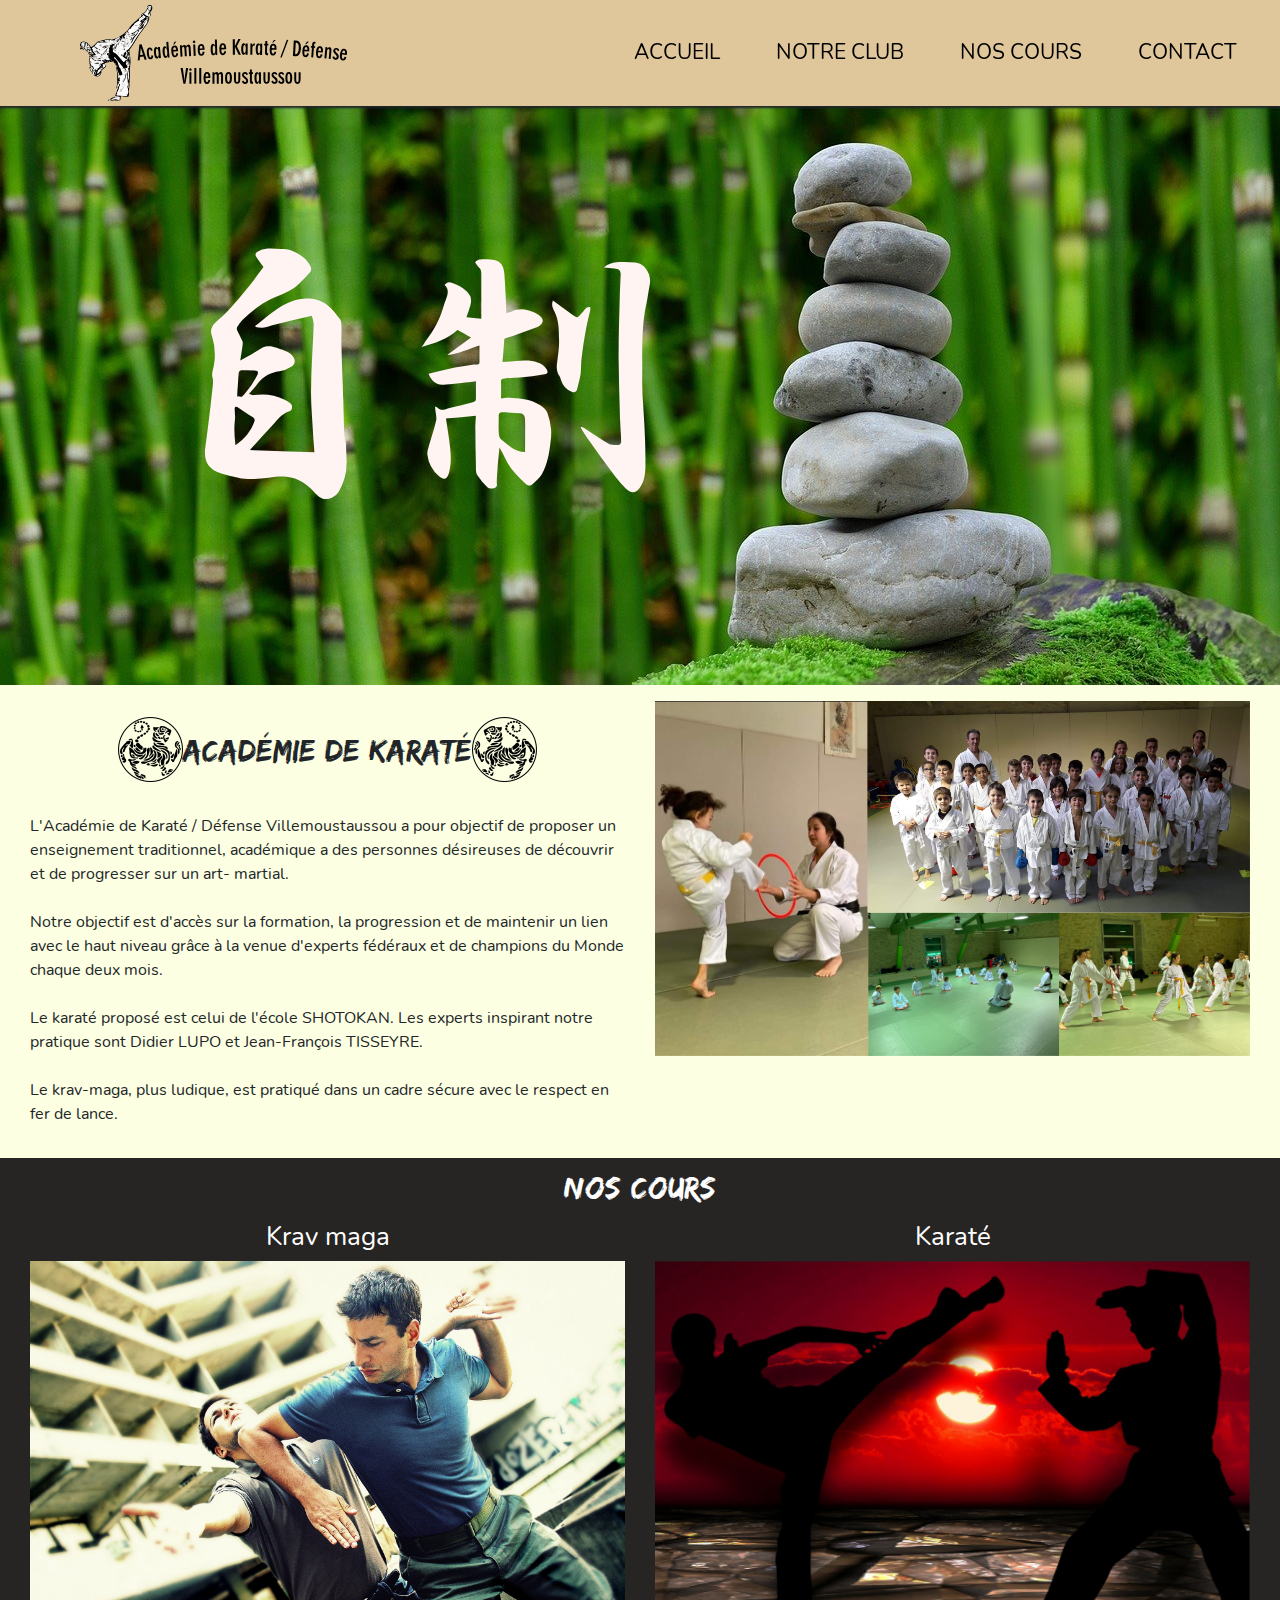
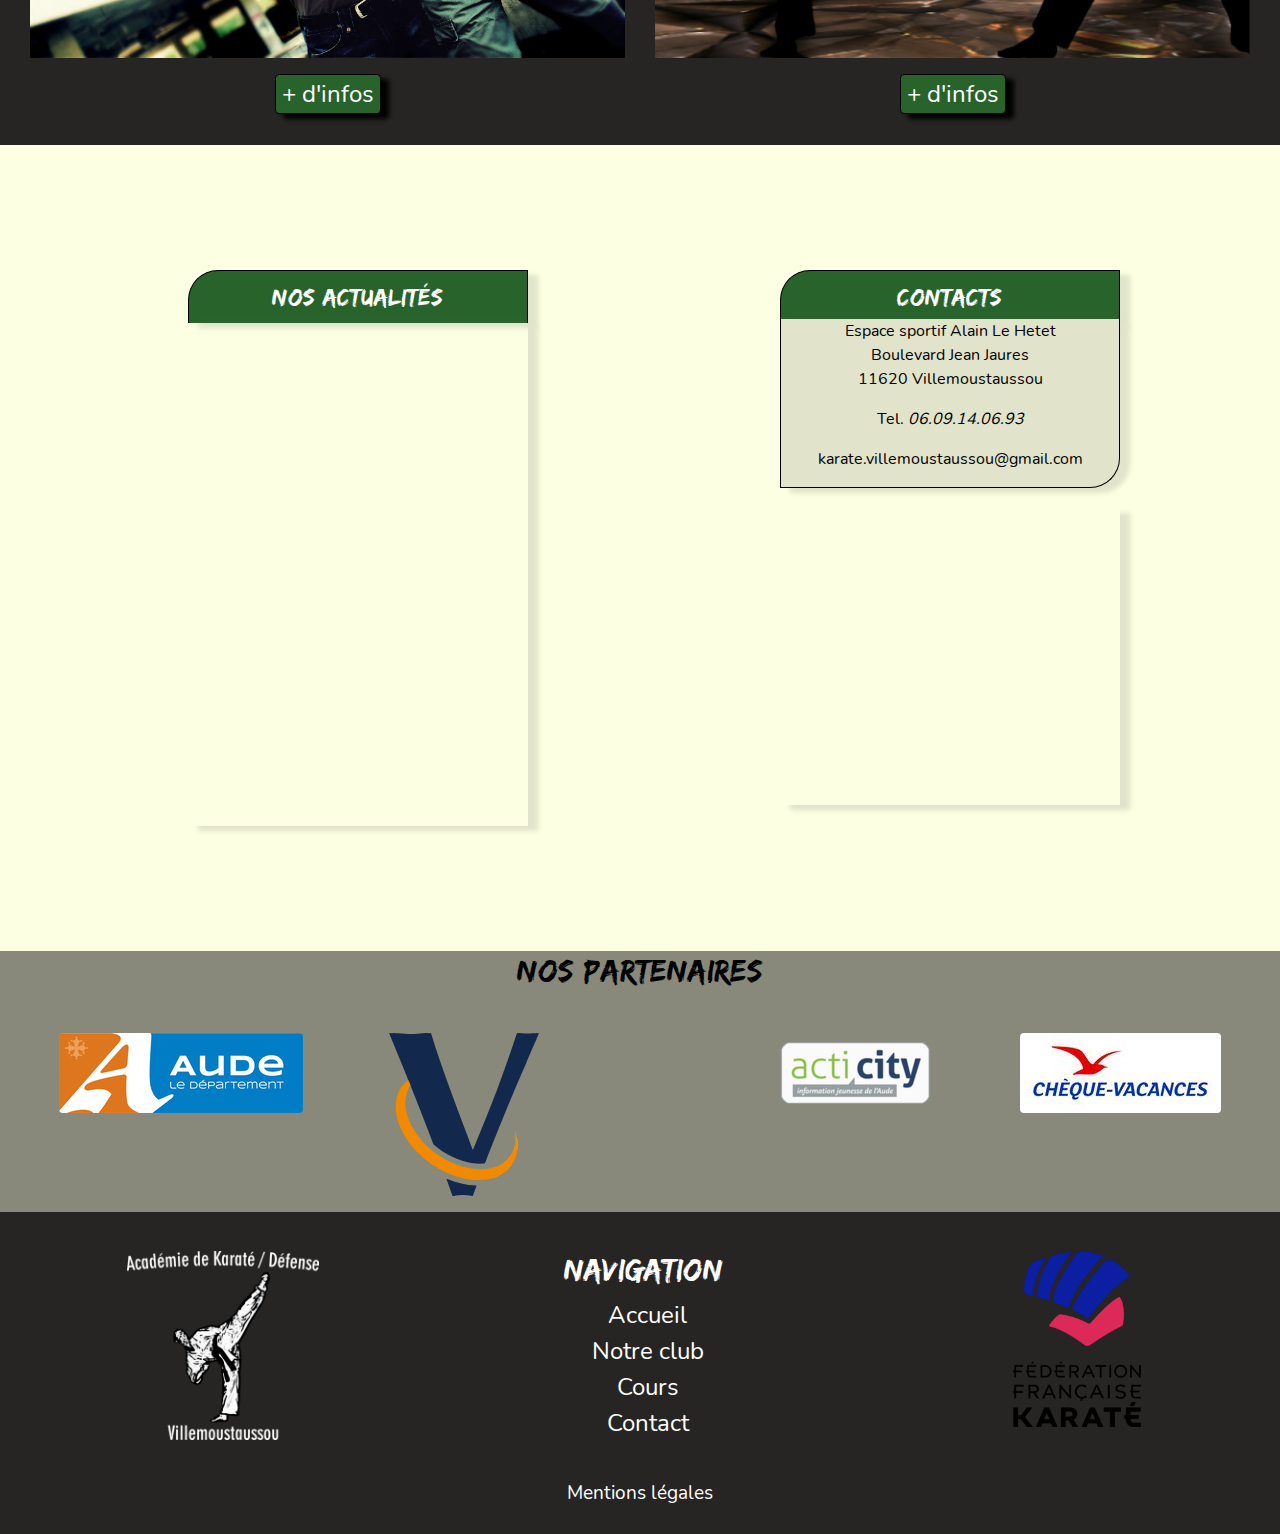
==== code/index.html @ f3d8b89f "changement lien fontawesome" ====
<!DOCTYPE html>
<html lang="fr" dir="ltr">
  <head>
    <meta charset="utf-8">
    <meta name="viewport" content="width=device-width, initial-scale=1.0">
    <link rel="stylesheet" href="https://stackpath.bootstrapcdn.com/bootstrap/4.5.2/css/bootstrap.min.css">
	<link rel="stylesheet" href="https://cdnjs.cloudflare.com/ajax/libs/font-awesome/5.15.2/css/all.min.css" integrity="sha512-HK5fgLBL+xu6dm/Ii3z4xhlSUyZgTT9tuc/hSrtw6uzJOvgRr2a9jyxxT1ely+B+xFAmJKVSTbpM/CuL7qxO8w==" crossorigin="anonymous" />
    <link rel="stylesheet" href="assets/css/style.css">
    <title>Académie de Karaté/Défense de Villemaustoussou</title>
  </head>
<body>
	<!--HEADER-->
	<!--barre de navigation-->
	<nav class="col nav navbar-expand-lg navbar-light sticky-top" >
		<button class="navbar-toggler" type="button" data-toggle="collapse" data-target="#navbarContent">
      	<span class="navbar-toggler-icon"></span>

   		</button>
			      <a class="navbar-brand" href="index.html"><img src="assets/img/logo/logo_modif.svg" alt="logo" class="logo" width="auto" height="80em"></a>

						<div id="navbarContent" class="collapse navbar-collapse justify-content-end">
			          <ul class="navbar-nav">

            <div id="navbarContent" class="collapse navbar-collapse justify-content-end">
			            <li class="nav-item active">
			              <a class="nav-link" href="index.html"><span class="normal">Accueil</a>
			            </li>
			            <li class="nav-item">
			              <a class="nav-link" href="staff.html"><span class="normal">Notre Club</a>
			            </li>
			            <li class="nav-item">
			              <a class="nav-link" href="index.html#cours"><span class="normal">Nos Cours</a>
			            </li>
			            <li class="nav-item">
			              <a class="nav-link" href="index.html#contact"><span class="normal">Contact</a>
			            </li>

			          </ul>
			    </nav>
    <!--MAIN-->
    <main>
<!--bandeau-->
<div id="carouselControls" class="carousel slide" data-ride="carousel">
  <div class="carousel-inner">
    <!--section première image-->
    <div class="carousel-item active">
      <img src="assets/img/photo/zen+kanji_modif2.svg" class="d-block w-100" alt="First slide"/>
      <div class="carousel-caption d-none d-lg-block zonetextcarousel">
      </div>
    </div>
  </div>
</div>
	<!--presentation-->
	<div class="col-12 col-sm-12 d-flex justify-content-center my-3 box-meteo">
		<div class="box-container">
				<div class="col-12 col-md-6"><p>

					<center><h1 class="big_title"><img src="assets/img/logo/logo9.png">Académie de karaté<img src="assets/img/logo/logo10.png"><h1>
					</center></br>
	L'Académie de Karaté / Défense Villemoustaussou a pour objectif
	de proposer un enseignement traditionnel, académique a des
	personnes désireuses de découvrir et de progresser sur un art-
	martial.</br></br>
	Notre objectif est d'accès sur la formation, la progression et de
	maintenir un lien avec le haut niveau grâce à la venue d'experts
	fédéraux et de champions du Monde chaque deux mois.</br>
	</br>
	Le karaté proposé est celui de l'école SHOTOKAN. Les experts
	inspirant notre pratique sont Didier LUPO et Jean-François
	TISSEYRE.</br></br>
	Le krav-maga, plus ludique, est pratiqué dans un cadre sécure avec
	le respect en fer de lance.</p></div>
	<div class="col-12 col-md-6">
<img src="assets/img/photo/photo_mosaique.svg" class="d-block w-100" alt="First slide">
 	</div>
	</div>
	</div>

<!--nos cours-->

<div class="gris">

    <h1 class="big_title" id="cours">Nos Cours</h1>
			<div class="col-12 col-sm-12 d-flex justify-content-center my-3 box-cours">
	    	<div class="box-container">
						<div class="col-12 col-md-6">
            <h2 class="sous-menu">Krav maga</h2>
							<p><img src="assets/img/photo/selfdefense.jpg" class="d-block w-100" alt="First slide"/>
              <div class="but"><center><button type="submit" class="rounded"><FONT size="5pt"> <a class= "a_button" href="cours.html"> + d'infos </a></FONT></button></center></div>
							</div>
						<div class="col-12 col-md-6">
							<h2 class="sous-menu">Karaté</h2>
							<p><img src="assets/img/photo/karate-modif.png" class="d-block w-100" alt="First slide"/>
								<center><button type="submit" class="rounded"><FONT size="5pt"> <a class= "a_button" href="cours.html#karate">+ d'infos</a></FONT></button></center>
							</div>
					</div>

			</div>
	</div>

    <!--MAP-->
		<div class="row m-5">
	    <!--plugin facebook-->
	    <div class="col-12 col-md-6 col-lg-6">
	      <div class="card sectionfooter">
	        <div class="card-body">
						<center><div class="card-title card_contact "><h1 class="new">Nos actualités</h1></div></center>
	          <div class="card2">
	            <iframe src="https://www.facebook.com/plugins/page.php?href=https%3A%2F%2Fwww.facebook.com%2FAcademie-de-Karat%25C3%25A9D%25C3%25A9fense-Villemoustaussou-112779300589086&tabs=timeline&width=340&height=500&small_header=false&adapt_container_width=true&hide_cover=false&show_facepile=true&appId" width="340" height="500" style="border:none;overflow:hidden" scrolling="no" frameborder="0" allowfullscreen="true" allow="autoplay; clipboard-write; encrypted-media; picture-in-picture; web-share"></iframe>
	          </div>
	        </div>
	      </div>
	    </div>

	  <!--google map + info-->
	  <div class="col-12 col-lg-12 col-xl-6 mapthere">
	    <div class="card sectionfooter mapsection">
	        <div class="card-body">
	          <center><div class="card-title card_contact" id="contact"><h1 class="new">Contacts</h1></div>
						<div class="card-text textfooter">
	            <p><i class="fas fa-map-marker-alt fa-1xs"></i> Espace sportif Alain Le Hetet<br>Boulevard Jean Jaures </br>11620 Villemoustaussou</p>
	            <a class ="a_tel" href="tel:+33609140693"><p class="tel"><i class="fas fa-phone-alt fa-1x"></i> Tel. <i>06.09.14.06.93</i></p></a>
							<i class="fas fa-envelope fa-1x"></i><p>karate.villemoustaussou@gmail.com</p>
						</center>
	          <div class="card1">
	           <iframe src="https://www.google.com/maps/embed?pb=!1m18!1m12!1m3!1d2905.935505125577!2d2.364625815128575!3d43.25277347913704!2m3!1f0!2f0!3f0!3m2!1i1024!2i768!4f13.1!3m3!1m2!1s0x12ae2f02962558a9%3A0x7752046452ab6318!2sEspace%20Sportif%20%22Alain%20le%20Hetet%22!5e0!3m2!1sfr!2sfr!4v1611827202974!5m2!1sfr!2sfr" width="340" height="290" frameborder="0" style="border:0;" allowfullscreen="" aria-hidden="false" tabindex="0"></iframe>
	        </div>
	      </div>
	    </div>
	  </div>
	</div>

</main>
	<!--FOOTER-->
<footer>
	<section class="footer1">
		<h2 class="partenaire_title">Nos Partenaires</h2> <br>
		<div class="d-flex justify-content-around ml-3 mr-3 flex-wrap">
		<p><img src="assets/img/logo/logo4.jpg" class="img-fluid rounded" alt="logo Aude"></p>
		<p><img src="assets/img/logo/logo5.svg" class="img-fluid w-50" alt="logo mairie"></p>
		<p><img src="assets/img/logo/logo3.png" class="img-fluid" alt="logo acticity"></p>
		<p><img src="assets/img/logo/logo6.jpg" class="img-fluid rounded" alt="logo ANCV"></p>
	</div>
	</section>

	<div class="row footer2">
		<div class="col-12 col-md-4 col-lg-4">
			<div class="card sectionfooter">
				<img src="assets/img/logo/logo2.png" class="img-fluid logofooter"alt="logo_club">
			</div>
		</div>
		<div class="col-12 col-md-4 col-lg-4 ">
			<div class="card-text nav_footer">
				<h4>Navigation</h4>
				<ul class="ul_footer">
					<li class="li_footer"><a href="index.html">Accueil</a></li>
					<li class="li_footer"><a href="staff.html">Notre club</a></li>
					<li class="li_footer"><a href="index.html#cours">Cours</a></li>
					<li class="li_footer"><a href="#contact">Contact</a></li>
				</ul>
			</div>
			</div>
			<div class="col-12 col-md-4 col-lg-4">
			<div class="card sectionfooter">
				<img src="assets/img/logo/logo8.png" class="img-fluid logofooter2" alt="logo FFK">
			</div>
		</div>
		<div class="col-12 mention footer2">
			<p class="text-center mentions"><a href="">Mentions légales</a></p>
	</div>
	</div>

</footer>
	<!--Scripts-->
	<script src="https://code.jquery.com/jquery-3.5.1.min.js" integrity="sha256-9/aliU8dGd2tb6OSsuzixeV4y/faTqgFtohetphbbj0=" crossorigin="anonymous"></script>
    <script src="https://cdnjs.cloudflare.com/ajax/libs/popper.js/2.6.0/umd/popper.min.js" integrity="sha512-BmM0/BQlqh02wuK5Gz9yrbe7VyIVwOzD1o40yi1IsTjriX/NGF37NyXHfmFzIlMmoSIBXgqDiG1VNU6kB5dBbA==" crossorigin="anonymous"></script>
    <script src="https://stackpath.bootstrapcdn.com/bootstrap/4.5.2/js/bootstrap.min.js"></script>
    <script src="assets/js/script.js"></script>
</body>
</html>
---- code/assets/css/style.css ----
@font-face {
    font-family: "edo";
    src: url("../font/edo.ttf");
   }
   
   @font-face {
    font-family: "Nunito";
    src: url("../font/Nunito.ttf");
   }
body
{
    font-family: Nunito, sans-serif;
    background-color: #fcffe1;
}
h4
{
    font-family: edo, sans-serif;
    font-size: 1.3em;
}


a :hover
{
	cursor: pointer;
	text-decoration: none;
}

/* HEADER */

/*BARRE DE NAVIGATION*/
.nav{
	box-shadow: 0 0 2px 2px ;
    background-color: rgba(215,185,138,0.8);
    
}

.nav ul{
	text-transform: uppercase;
	padding-top: 5px;
	padding-bottom: 5px;
	
}
.nav li{
	margin-left: 20px;
	margin-right: 20px;
    font-size: 1.3em;
    font-family: "Nunito",sans-serif;
}

.nav-link{
	color: black !important;
}

.nav a:hover{
	text-decoration: underline #339966;
}

button.navbar-toggler{
	margin: 10px;
}

.logo{ /*logo à afficher pour large screens*/
	margin-left: 4em;
	margin-right: 4em;
	width: auto;
	height:4.8em;
}

/* CAROUSEL FIXE */
.carousel{
	margin-bottom: 10px;
}

/*catégories principales de l'accueil*/
.container{
	margin-top: 50px;
}
.card{
	align-items: center;
	border: none;
}

.box-container
{
  width: 100%;
  height: 100%;
  display: flex;
  flex-wrap: wrap;
  justify-content: space-between;
}

.box
{
  width:auto;
  height: 300px;
  display: flex;
  flex-direction: column;
  justify-content: center;
  align-items: center;
  flex-wrap: wrap;
  font-size: 1.5rem;
  color: white;
}

.box2{
	width: 100%;
	display: flex;
	flex-direction: row;
	justify-content: center;
	align-items: center;
	font-size: 1.3em;
	font-weight: bold;
	text-transform: capitalize;
	color: #f7f7f7;
	text-align: center;
	margin-bottom: 20px;
}

.gris{
	background-color: #262523;
	padding-bottom: 15px;
	padding-top: 10px;
	color: white;
}

/*boutton cours*/
button
{
	box-shadow: 8px 5px 5px black;
	background-color: #28632c;
	border: solid 1px;
   

}
.a_button {
    text-decoration: none;
    color: white;
}
button :hover
{
    text-decoration: none;
    color: rgb(215,185,138);
}
/*section contact*/
.new
{
	font-size: 1.5em;
	font-family: edo,sans-serif;
	color:white;
	padding-top: 12px;
	padding-bottom: 12px;
}
.a_tel
{
	color: black;
	text-decoration: none;
}
.a_tel :hover
{
	color: #28632c;
	text-decoration: none;
}
.card_contact
{
	background-color: #28632c;
	border: solid black 1.5px;
	border-radius: 30px 0px 0px 0px;
	margin-bottom: -12px;
	border-bottom: 0;
	box-shadow: 10px 5px 5px #E1E3Ca
}
.textfooter
{
	color:black;
	border: solid black 1.5px ;
	background-color: #E1E3Ca;
	border-radius: 0px 0px 30px 0px;
	border-top: 0;
	margin-bottom: 5px;
	box-shadow: 10px 5px 5px #E1E3Ca;
	width: auto;
	font-family: "Nunito", sans-serif;
}
.card1
{
	margin-top: 20px;
	box-shadow: 10px 5px 5px #E1E3Ca ;
}
.card2
{
	box-shadow: 10px 5px 5px #E1E3Ca ;

}
.big_title
{
	font-family: edo,sans-serif;
	text-align: center;
}
.sous-menu
{
	font-size: 1.6em;
    font-family: Nunito,sans-serif;
    text-align: center;
}
.m-5
{
	display: flex;
	justify-content: center;
}

/* NOS COURS */
.hr_cours{
    border-color:#262523;
    width: 75%;
}

/*KARATE*/
.karate_cours{
	margin-top:5%;
	margin-left:15%;
	margin-right:15%;
    background-color: transparent;
    font-size: 1.2em;
	
}
.paragraphe_cours
{
    text-align: center;
}
/*KRAVMAGA*/
.kravmaga_cours{
	
	margin-left:15%;
	margin-right:15%;
    background-color: transparent;
    font-size: 1.2em;
	
}
/*on enlève le bg et la bordure de la carte*/
.bg-transparent{
	border:none;
}
/*image kravmaga et karaté*/
.photo_cours{
	text-align: center;
    width:100%;
    box-shadow:  0 5px 50px rgba(0, 0, 0, 0.15);
}
/* POURQUOI EN FAIRE ? */
.pkenfaire
{
    text-align: center;
    font-style: italic;
    font-size: 1.2em;
}
.liste_pkenfaire
{
    font-style: italic;
    text-align: center;
    list-style-type:none;

}
/* TABLEAU */
 td , th
{
    
    border: 2px solid black;
    text-align: center; 
    padding-top: 15px;
    padding-bottom: 15px;  
}

.tableau-style{
    border-collapse: collapse;
    min-width: 20em;
    width: auto;
    margin:auto;
    box-shadow:  0 5px 50px rgba(0, 0, 0, 0.15);
    font-family: "Nunito",sans-serif;
    font-size: 1.5em;
    
}
.table_krav
{
    margin-bottom: 50px;
}
thead tr
{
    background-color: #28632C;
    color: white;
}
.jours_table
{
    background-color: #D7B98A;
}
.horaire_karate > td
{
    padding-left: 10px;
    padding-right: 10px;
}
.table_karate 
{
    margin-bottom:50px;
}

/* FOOTER */

footer
{
    margin: 0;
    font-size: 1.5em;
    
}

/* PARTENAIRES */
.footer2 
{
    background-color: #262523;
    margin: 0;
    width: 100%;
}
.footer1
{
    background-color: rgba(33, 33, 33, 0.53);
    width: 100%;
    
}
.partenaire_title
{
    text-align: center;
    color: black;
    font-family: edo,sans-serif;
}
.mairie
{
    width: 3em;
}

/* CARD */
.sectionfooter
{
    background: none;
    margin-top:10%;
    margin-bottom: 10%;
    margin-left: 5%;
	border:none;
}
.logofooter
{
    width: 15vw;
    height: auto;
    align-self: center;
}
.logofooter2
{
    width: 10vw;
    height: auto;
    align-self: center;
}
/* NAVIGATION FOOTER */
.nav_footer
{
    color: white;
    background: none;
    margin-top:10%;
	margin-bottom: 10%;
    border:none;
    text-align: center;
    padding-right: 1em;  
}
.nav_footer > h4
{
margin-left: 1em;
}
.li_footer > a {
    color:#FFF;
    text-decoration: none;
}
.li_footer > a:hover
{
    color: rgb(215,185,138);
}
.nav_footer > ul{
    list-style-type: none;
    
}

/* MENTIONS */
.mention{
    padding-bottom: 10px;
    font-size: 0.8em;
}
.mentions > a 
{ 
    color: white;
}

STAFF
/* CAROUSEL */

.locaux{
	text-align: center;
	margin-left: 3%;
	margin-bottom: 2%;
	margin-right: 80%;
	padding: 5px;
    color: #fcffe1;
    font-family: edo,sans-serif;
}

.diapo{
	background-color: #262523;
	padding-top: 20px;
	padding-bottom: 140px;
}

.carousel-indicators > li {
  width:400px;
}

.carousel-indicators {
  position: absolute;

  bottom: -40px;

}

/* CARD STAFF */

.team{
	text-align: center;
    margin-top: 1%;
    margin-left: 3%;
	margin-bottom: 4%;
	background-color:  #d7b98a;
	margin-right: 80%;
    padding: 5px;
    font-family: edo,sans-serif;
}

.team-boxed {
  color:#313437;
  background-color:#fcffe1;
}

.team-boxed p {
  color:#7d8285;
}

.team-boxed h2 {
  font-weight:bold;
  margin-bottom:40px;
  padding-top:40px;
  color:inherit;
}

@media (max-width:767px) {
  .team-boxed h2 {
    margin-bottom:25px;
    padding-top:25px;
    font-size:24px;
  }
}

.team-boxed .intro {
  font-size:16px;
  max-width:500px;
  margin:0 auto;
}

.team-boxed .intro p {
  margin-bottom:0;
}

.team-boxed .people {
  padding:50px 0;
}

.team-boxed .item {
  text-align:center;
}

.team-boxed .item .box {
  text-align:center;
  padding:30px;
  background-color:#CFD1BA;
  margin-bottom:50px;
  height: 400px;
  width: 300px;
}

.team-boxed .item .box:hover {
	box-shadow: #949494 5px 5px 10px 2px;
  transition-duration: 0.5s;
}

.team-boxed .item .name {
  margin-top:28px;
  margin-bottom:8px;
  color:#262523;
 font-family: 'edo', sans-serif;
}

.team-boxed .item .title {
  text-transform:uppercase;
  font-weight:bold;
  color:#4f4f4f;
  letter-spacing:2px;
  font-size:13px;
}

.team-boxed .item .description {
  font-size:15px;
  /* margin-top:15px;
  margin-bottom:20px; */
    color: #636363;
    margin-bottom: 0;
}

.team-boxed .item img {
  max-width:230px;
}

.team-boxed img{
  margin-top: -70px;
}

.sans-desc{
	padding-top: 25px;
}

/* MEDIA QUERIES TITRES */
@media screen and (max-width: 1100px)  {
	.team{
		text-align: center;
	  margin-top: 1%;
	  margin-left: auto;
		margin-bottom: 4%;
		background-color:  #d7b98a;
		margin-right: auto;
		padding: 5px;
	}

.locaux{
	text-align: center;
	margin-left:auto;
	margin-bottom: 2%;
	margin-right: auto;
	padding: 5px;
    color: #fcffe1;
    font-family: edo,sans-serif;
}
}

/*responsive*/

/* RESPONSIVE HEADER */

/*responsive*/

@media (max-width: 1450px){
	.nav ul{
		font-size: 1em;
	}
}

@media (max-width: 1240px){
	.nav ul{
		font-size: 0.8em;
	}
}

@media (max-width: 1055px){
	.nav ul{
		font-size: 0.7em;
	}
}

@media (max-width: 991px){
	.nav{
		text-align: center;
		padding: 0 !important;
	}
	.nav ul{
		background-color: #f7f7f7;
	}
	.logo{
		display: none;
	}
}


@media (max-width: 1450px){
	/* Responsive h1 page d'accueil */
	.big_title{
		font-size: 2em;
		text-align: center;
	}
}
/* Responsive box page accueil */
@media (max-width: 1055px){
	.box{
		width: 50%;
		height: 200px;
	}
}

@media (max-width: 450px){
	.box{
		width: 100%;
		height: 100px;
	}
}

@media (max-width: 420px){
	.card-img-top{
	height: 120px;
	width: 120px;
	}
}

@media (max-width: 300px){
	.card-img-top{
	height: 100px;
	width: 100px;
	}
}

/* TABLEAU RESPONSIVE (page 2) */
@media screen and (max-width: 780px)
{
    .tableau-style
    {
        min-width: 10em;
    }
}
@media screen and (max-width: 500px)
{
    .table-responsive table, 
    .table-responsive thead, 
    .table-responsive tbody, 
    .table-responsive tr, 
    .table-responsive th, 
    .table-responsive td {
        display: block;
    }

    .table-responsive thead {
        display: none;
    }

    .table-responsive td {
        padding-left: 150px;
        position: relative;
        margin-top: -1px;
    }

    .table-responsive td::before {
        padding: 10px;
        content: attr(data-label);
        position: absolute;
        top: 0;
        left: 0;
        width: 130px;
        bottom: 0;
        background-color: #28632C;
        color: #FFF;
        display: flex;
        align-items: center;
        font-weight: bold;
        border-right: 2px solid black;
    }

    .table-responsive tr {
        margin-bottom: 1rem;
    }

    .table-responsive th + td {
        padding-left: 10px;
    }

}

@media screen and (max-width: 576px)
{ 
    .logofooter
    {
        width: 50%;
    }
}
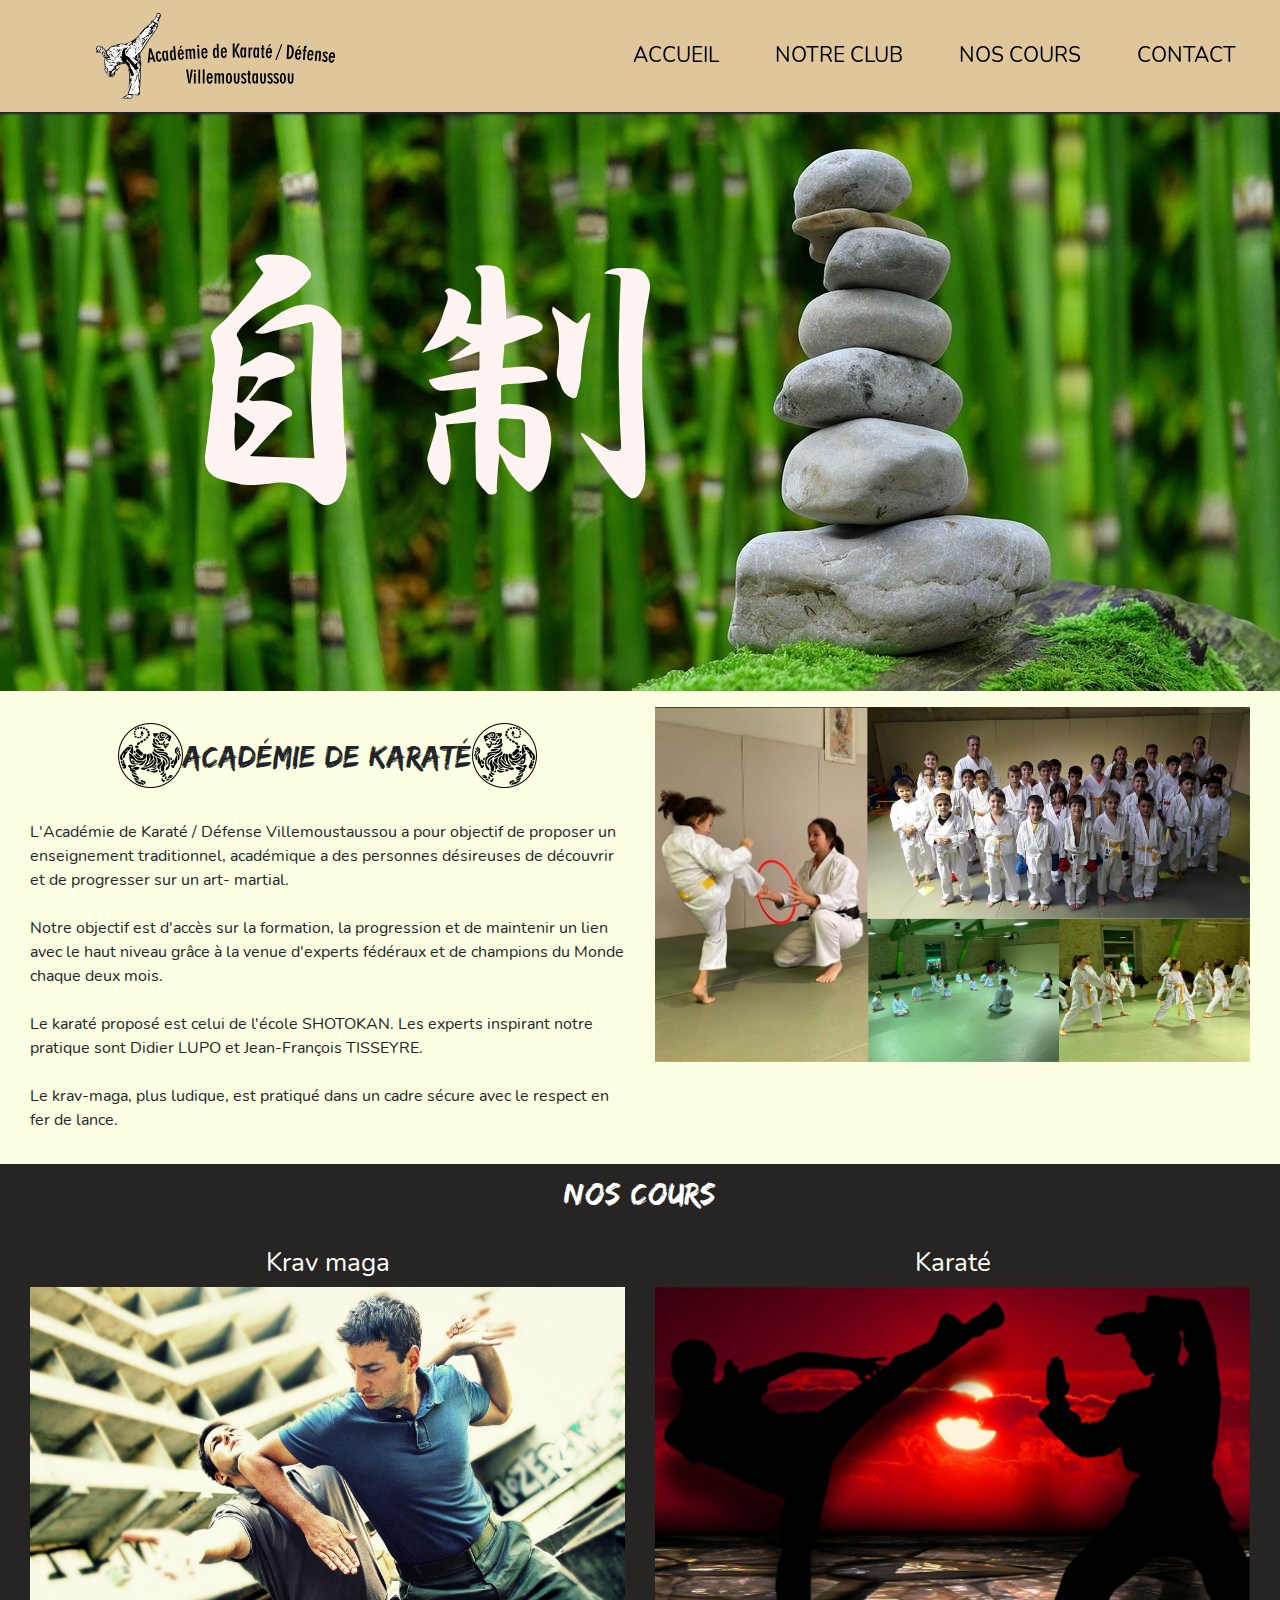
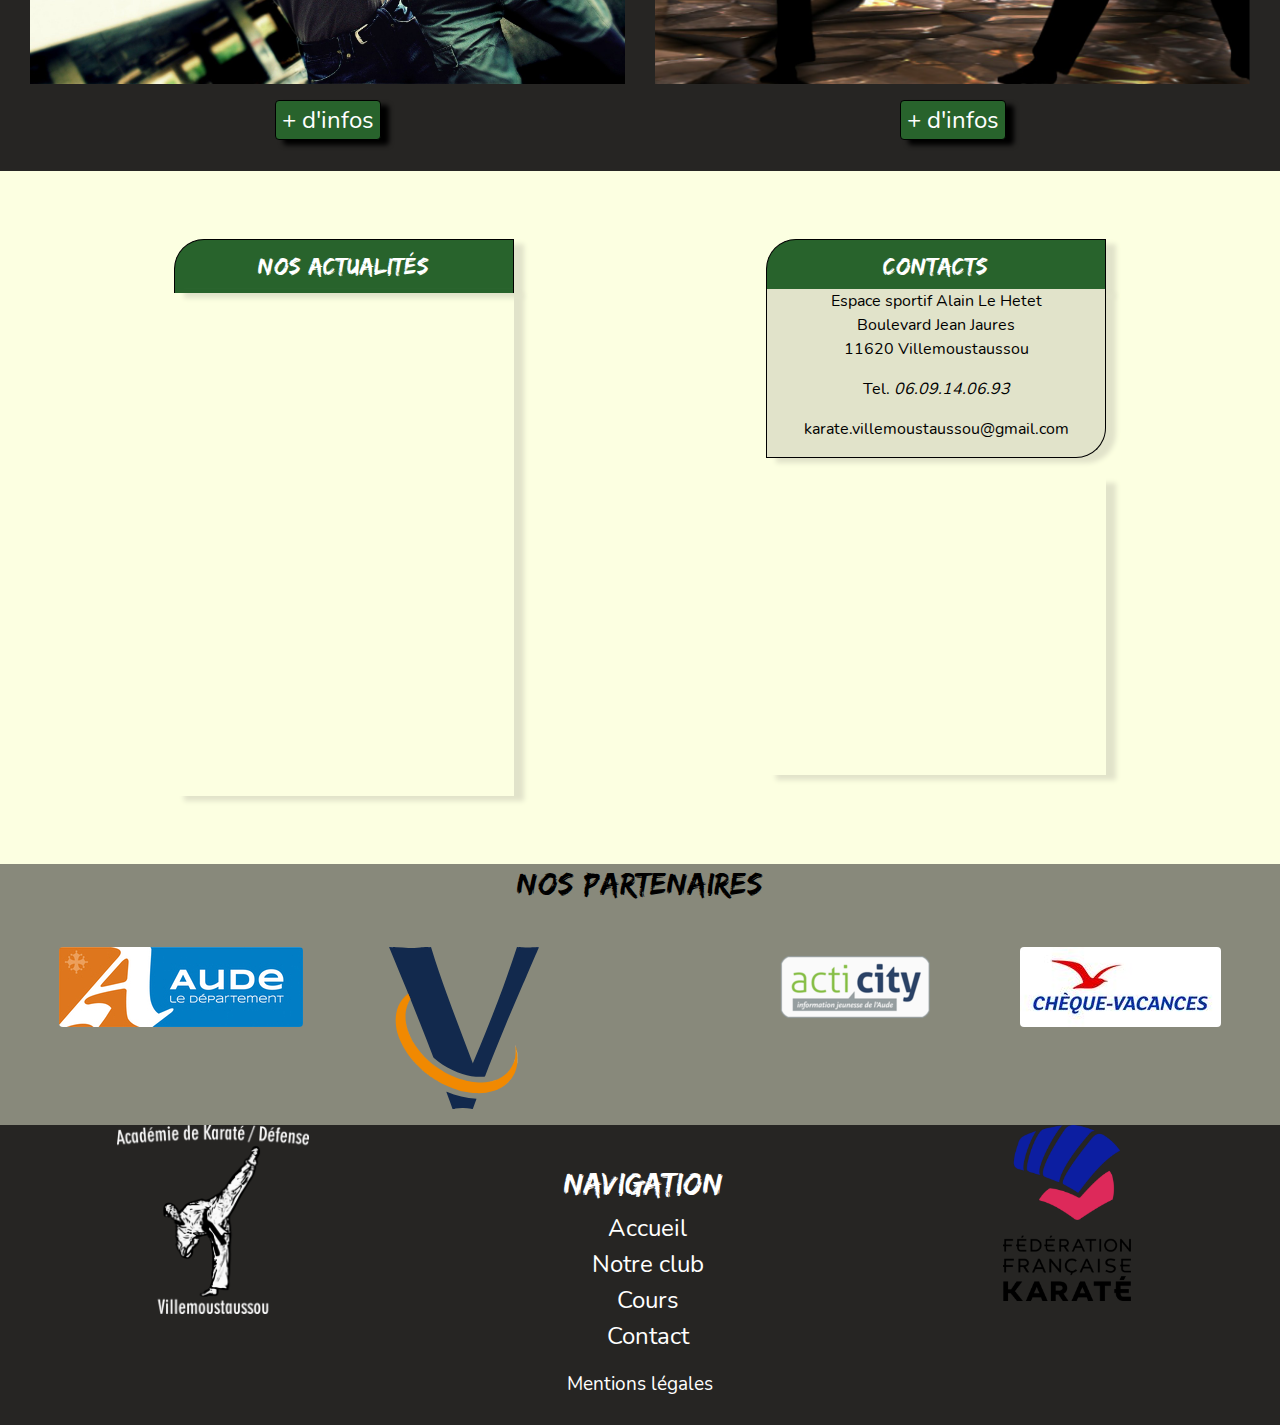
==== commit 50a21c59: "modif" ====
--- a/code/index.html
+++ b/code/index.html
@@ -1,8 +1,28 @@
 <!DOCTYPE html>
-<html lang="fr" dir="ltr">
+<html lang="fr" dir="ltr" xmlns:og=”http://ogp.me/ns#”>
   <head>
     <meta charset="utf-8">
-    <meta name="viewport" content="width=device-width, initial-scale=1.0">
+	<meta name="viewport" content="width=device-width, initial-scale=1.0">
+	<!------------------------------ SEO ----------------------------->
+	<meta name=" robots" content=" follow"/>
+	<meta name="description" content="L'Académie de Karaté / Défense Villemoustaussou a pour objectif
+    de proposer un enseignement traditionnel, académique a des
+    personnes désireuses de découvrir et de progresser sur un art-
+	martial.">
+	<!--OPEN GRAPH -->
+	<meta property="og:title" content="Académie de Karaté/Défense de Villemaustoussou" />
+	<meta property="og:type" content="website" />
+	<meta property="og:url" content="http://www.academiekaratedefensevillemoustoussou.fr "/>
+	<meta property="og:image" content="http://referenseo/images/open-graph.jpg" />
+	<meta property="og:site_name" content="Académie de Karaté/Défense" />
+	<meta property="og:description" content="L'Académie de Karaté / Défense Villemoustaussou a pour objectif
+    de proposer un enseignement traditionnel, académique a des
+    personnes désireuses de découvrir et de progresser sur un art-
+	martial."/>
+	
+	<!-- FAVICON -->
+	<link href="assets/img/favicon.ico" rel="icon">
+	<!---------------->
     <link rel="stylesheet" href="https://stackpath.bootstrapcdn.com/bootstrap/4.5.2/css/bootstrap.min.css">
 	<link rel="stylesheet" href="https://cdnjs.cloudflare.com/ajax/libs/font-awesome/5.15.2/css/all.min.css" integrity="sha512-HK5fgLBL+xu6dm/Ii3z4xhlSUyZgTT9tuc/hSrtw6uzJOvgRr2a9jyxxT1ely+B+xFAmJKVSTbpM/CuL7qxO8w==" crossorigin="anonymous" />
     <link rel="stylesheet" href="assets/css/style.css">
@@ -10,33 +30,34 @@
   </head>
 <body>
 	<!--HEADER-->
-	<!--barre de navigation-->
-	<nav class="col nav navbar-expand-lg navbar-light sticky-top" >
-		<button class="navbar-toggler" type="button" data-toggle="collapse" data-target="#navbarContent">
-      	<span class="navbar-toggler-icon"></span>
-
-   		</button>
-			      <a class="navbar-brand" href="index.html"><img src="assets/img/logo/logo_modif.svg" alt="logo" class="logo" width="auto" height="80em"></a>
-
-						<div id="navbarContent" class="collapse navbar-collapse justify-content-end">
-			          <ul class="navbar-nav">
-
-            <div id="navbarContent" class="collapse navbar-collapse justify-content-end">
-			            <li class="nav-item active">
-			              <a class="nav-link" href="index.html"><span class="normal">Accueil</a>
-			            </li>
-			            <li class="nav-item">
-			              <a class="nav-link" href="staff.html"><span class="normal">Notre Club</a>
-			            </li>
-			            <li class="nav-item">
-			              <a class="nav-link" href="index.html#cours"><span class="normal">Nos Cours</a>
-			            </li>
-			            <li class="nav-item">
-			              <a class="nav-link" href="index.html#contact"><span class="normal">Contact</a>
-			            </li>
-
-			          </ul>
-			    </nav>
+		<div class="sticky-top">
+		  <nav class=" nav navbar navbar-expand-lg navbar-light">
+			<!--Logo-->
+			<a class="navbar-brand" href="index.html"><img src="assets/img/logo/logo1.svg" alt="logo" class="logo"></a>
+			<!--Bouton pour téléphone-->
+			<button class="navbar-toggler" type="button" data-toggle="collapse" data-target="#navbarContent">
+			  <span class="navbar-toggler-icon"></span>
+			</button>
+			<!-- MENU -->
+			<div id="navbarContent" class="collapse navbar-collapse justify-content-end">
+			  <ul class="navbar-nav ">
+				<li class="nav-item active">
+				  <a class="nav-link" href="index.html">Accueil</a>
+				</li>
+				<li class="nav-item">
+				  <a class="nav-link" href="staff.html">Notre club</a>
+				</li>
+				<li class="nav-item">
+				  <a class="nav-link" href="index.html#cours">Nos cours</a>
+				</li>
+				<li class="nav-item">
+				  <a class="nav-link" href="index.html#contact">Contact</a>
+				</li>
+			  </ul>
+			</div>
+		  </nav>
+		</div>
+	  
     <!--MAIN-->
     <main>
 <!--bandeau-->
@@ -55,7 +76,7 @@
 		<div class="box-container">
 				<div class="col-12 col-md-6"><p>
 
-					<center><h1 class="big_title"><img src="assets/img/logo/logo9.png">Académie de karaté<img src="assets/img/logo/logo10.png"><h1>
+					<center><h1 class="big_title"><img src="assets/img/logo/logo9.png" alt="tigre" class="tigre">Académie de karaté<img src="assets/img/logo/logo10.png" class="tigre" alt="tigre"><h1>
 					</center></br>
 	L'Académie de Karaté / Défense Villemoustaussou a pour objectif
 	de proposer un enseignement traditionnel, académique a des
@@ -86,12 +107,12 @@
 						<div class="col-12 col-md-6">
             <h2 class="sous-menu">Krav maga</h2>
 							<p><img src="assets/img/photo/selfdefense.jpg" class="d-block w-100" alt="First slide"/>
-              <div class="but"><center><button type="submit" class="rounded"><FONT size="5pt"> <a class= "a_button" href="cours.html"> + d'infos </a></FONT></button></center></div>
+              <div class="but"><center><button type="submit" class="rounded button_cours"><FONT size="5pt"> <a class= "a_button" href="cours.html"> + d'infos </a></FONT></button></center></div>
 							</div>
 						<div class="col-12 col-md-6">
 							<h2 class="sous-menu">Karaté</h2>
-							<p><img src="assets/img/photo/karate-modif.png" class="d-block w-100" alt="First slide"/>
-								<center><button type="submit" class="rounded"><FONT size="5pt"> <a class= "a_button" href="cours.html#karate">+ d'infos</a></FONT></button></center>
+							<p><img src="assets/img/photo/karate.png" class="d-block w-100" alt="First slide"/>
+								<center><button type="submit" class="rounded button_cours"><FONT size="5pt"> <a class= "a_button" href="cours.html#karate">+ d'infos</a></FONT></button></center>
 							</div>
 					</div>
 
@@ -106,7 +127,7 @@
 	        <div class="card-body">
 						<center><div class="card-title card_contact "><h1 class="new">Nos actualités</h1></div></center>
 	          <div class="card2">
-	            <iframe src="https://www.facebook.com/plugins/page.php?href=https%3A%2F%2Fwww.facebook.com%2FAcademie-de-Karat%25C3%25A9D%25C3%25A9fense-Villemoustaussou-112779300589086&tabs=timeline&width=340&height=500&small_header=false&adapt_container_width=true&hide_cover=false&show_facepile=true&appId" width="340" height="500" style="border:none;overflow:hidden" scrolling="no" frameborder="0" allowfullscreen="true" allow="autoplay; clipboard-write; encrypted-media; picture-in-picture; web-share"></iframe>
+	            <iframe title="Nos actualités facebook" src="https://www.facebook.com/plugins/page.php?href=https%3A%2F%2Fwww.facebook.com%2FAcademie-de-Karat%25C3%25A9D%25C3%25A9fense-Villemoustaussou-112779300589086&tabs=timeline&width=340&height=500&small_header=false&adapt_container_width=true&hide_cover=false&show_facepile=true&appId" width="340" height="500" style="border:none;overflow:hidden" scrolling="no" frameborder="0" allowfullscreen="true" allow="autoplay; clipboard-write; encrypted-media; picture-in-picture; web-share"></iframe>
 	          </div>
 	        </div>
 	      </div>
@@ -123,7 +144,7 @@
 							<i class="fas fa-envelope fa-1x"></i><p>karate.villemoustaussou@gmail.com</p>
 						</center>
 	          <div class="card1">
-	           <iframe src="https://www.google.com/maps/embed?pb=!1m18!1m12!1m3!1d2905.935505125577!2d2.364625815128575!3d43.25277347913704!2m3!1f0!2f0!3f0!3m2!1i1024!2i768!4f13.1!3m3!1m2!1s0x12ae2f02962558a9%3A0x7752046452ab6318!2sEspace%20Sportif%20%22Alain%20le%20Hetet%22!5e0!3m2!1sfr!2sfr!4v1611827202974!5m2!1sfr!2sfr" width="340" height="290" frameborder="0" style="border:0;" allowfullscreen="" aria-hidden="false" tabindex="0"></iframe>
+	           <iframe title="Google map de nos locaux" src="https://www.google.com/maps/embed?pb=!1m18!1m12!1m3!1d2905.935505125577!2d2.364625815128575!3d43.25277347913704!2m3!1f0!2f0!3f0!3m2!1i1024!2i768!4f13.1!3m3!1m2!1s0x12ae2f02962558a9%3A0x7752046452ab6318!2sEspace%20Sportif%20%22Alain%20le%20Hetet%22!5e0!3m2!1sfr!2sfr!4v1611827202974!5m2!1sfr!2sfr" width="340" height="290" frameborder="0" style="border:0;" allowfullscreen="" aria-hidden="false" tabindex="0"></iframe>
 	        </div>
 	      </div>
 	    </div>
@@ -166,7 +187,7 @@
 			</div>
 		</div>
 		<div class="col-12 mention footer2">
-			<p class="text-center mentions"><a href="">Mentions légales</a></p>
+			<p class="text-center mentions"><a href="#">Mentions légales</a></p>
 	</div>
 	</div>
 
@@ -175,6 +196,5 @@
 	<script src="https://code.jquery.com/jquery-3.5.1.min.js" integrity="sha256-9/aliU8dGd2tb6OSsuzixeV4y/faTqgFtohetphbbj0=" crossorigin="anonymous"></script>
     <script src="https://cdnjs.cloudflare.com/ajax/libs/popper.js/2.6.0/umd/popper.min.js" integrity="sha512-BmM0/BQlqh02wuK5Gz9yrbe7VyIVwOzD1o40yi1IsTjriX/NGF37NyXHfmFzIlMmoSIBXgqDiG1VNU6kB5dBbA==" crossorigin="anonymous"></script>
     <script src="https://stackpath.bootstrapcdn.com/bootstrap/4.5.2/js/bootstrap.min.js"></script>
-    <script src="assets/js/script.js"></script>
 </body>
 </html>
--- a/code/assets/css/style.css
+++ b/code/assets/css/style.css
@@ -7,6 +7,12 @@
     font-family: "Nunito";
     src: url("../font/Nunito.ttf");
    }
+
+html
+   {
+    scroll-behavior: smooth;
+    
+   }
 body
 {
     font-family: Nunito, sans-serif;
@@ -17,7 +23,6 @@
     font-family: edo, sans-serif;
     font-size: 1.3em;
 }
-
 
 a :hover
 {
@@ -31,7 +36,6 @@
 .nav{
 	box-shadow: 0 0 2px 2px ;
     background-color: rgba(215,185,138,0.8);
-    
 }
 
 .nav ul{
@@ -63,7 +67,7 @@
 	margin-left: 4em;
 	margin-right: 4em;
 	width: auto;
-	height:4.8em;
+	height:4.3em;
 }
 
 /* CAROUSEL FIXE */
@@ -124,7 +128,7 @@
 }
 
 /*boutton cours*/
-button
+.button_cours
 {
 	box-shadow: 8px 5px 5px black;
 	background-color: #28632c;
@@ -136,7 +140,7 @@
     text-decoration: none;
     color: white;
 }
-button :hover
+.button_cours :hover
 {
     text-decoration: none;
     color: rgb(215,185,138);
@@ -201,6 +205,7 @@
 	font-size: 1.6em;
     font-family: Nunito,sans-serif;
     text-align: center;
+    margin-top: 20px;
 }
 .m-5
 {
@@ -595,7 +600,11 @@
 	.big_title{
 		font-size: 2em;
 		text-align: center;
-	}
+    }
+    .sectionfooter
+    {
+        margin: 0;
+    }
 }
 /* Responsive box page accueil */
 @media (max-width: 1055px){
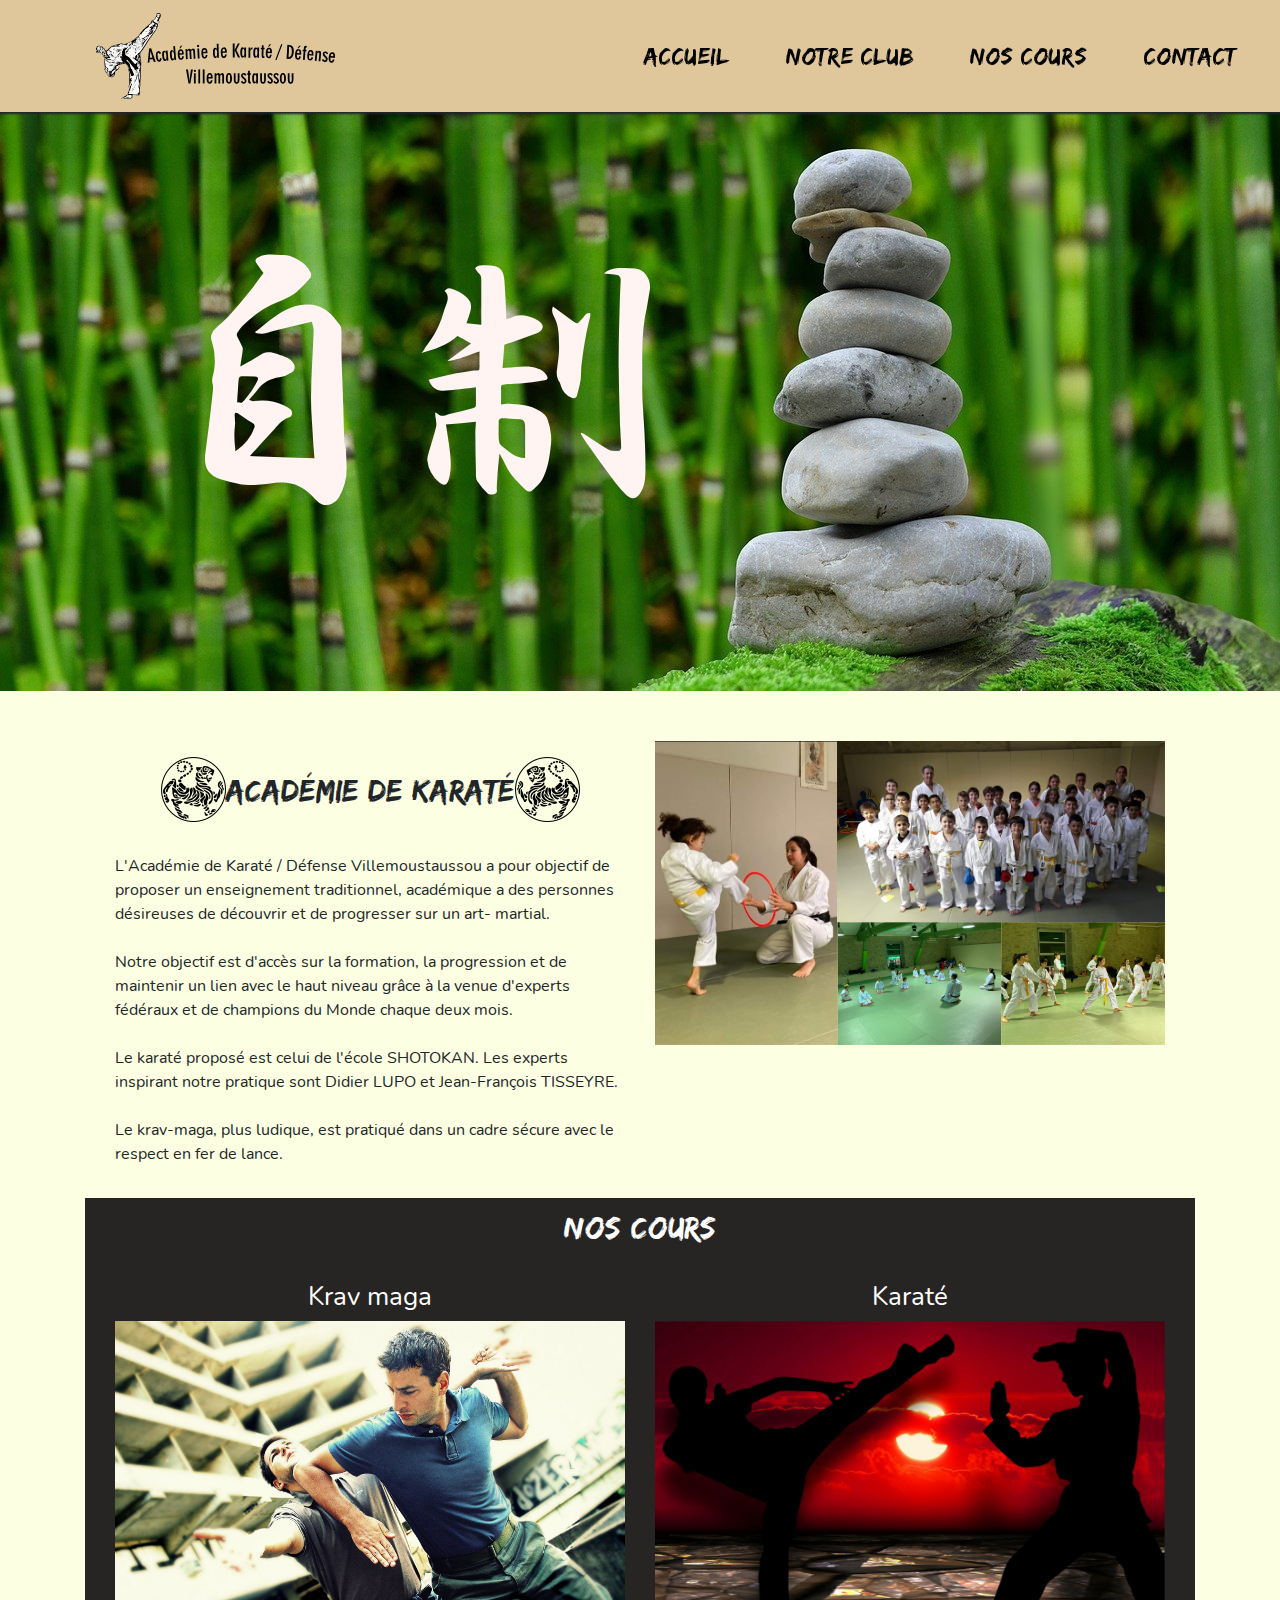
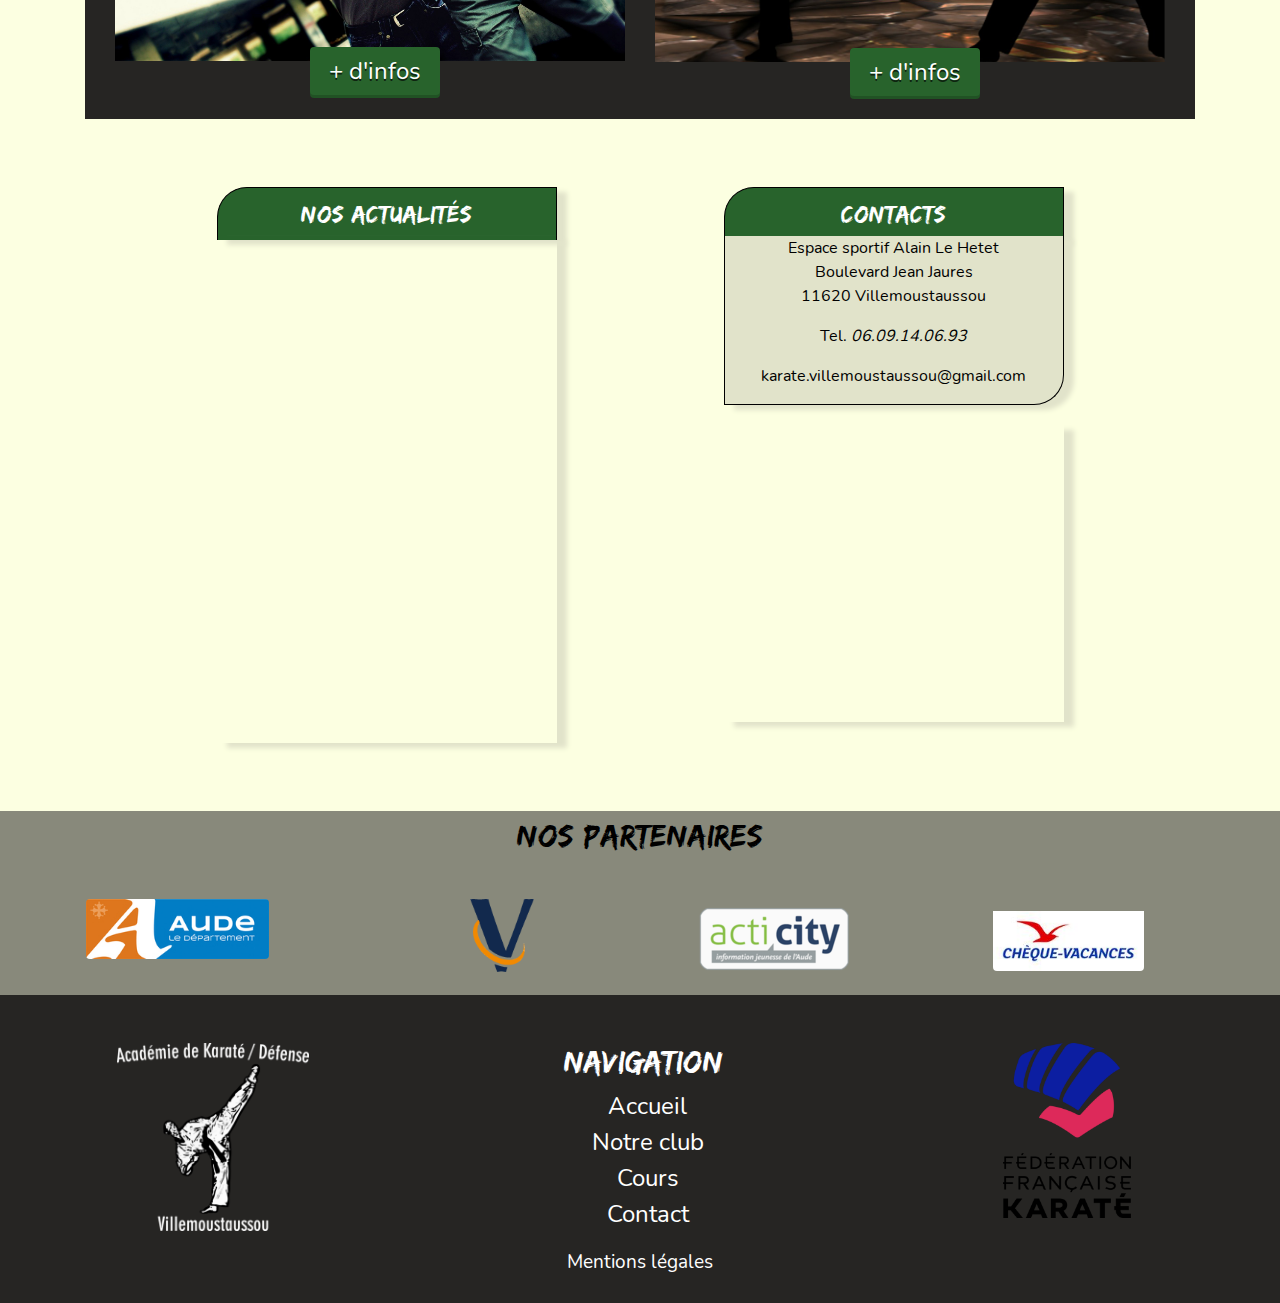
==== commit a04f14a3: "modif" ====
--- a/code/index.html
+++ b/code/index.html
@@ -30,6 +30,7 @@
   </head>
 <body>
 	<!--HEADER-->
+		
 		<div class="sticky-top">
 		  <nav class=" nav navbar navbar-expand-lg navbar-light">
 			<!--Logo-->
@@ -48,7 +49,7 @@
 				  <a class="nav-link" href="staff.html">Notre club</a>
 				</li>
 				<li class="nav-item">
-				  <a class="nav-link" href="index.html#cours">Nos cours</a>
+				  <a class="nav-link" href="cours.html">Nos cours</a>
 				</li>
 				<li class="nav-item">
 				  <a class="nav-link" href="index.html#contact">Contact</a>
@@ -72,11 +73,12 @@
   </div>
 </div>
 	<!--presentation-->
+	<div class="container">
 	<div class="col-12 col-sm-12 d-flex justify-content-center my-3 box-meteo">
 		<div class="box-container">
 				<div class="col-12 col-md-6"><p>
 
-					<center><h1 class="big_title"><img src="assets/img/logo/logo9.png" alt="tigre" class="tigre">Académie de karaté<img src="assets/img/logo/logo10.png" class="tigre" alt="tigre"><h1>
+					<center><h1 class="big_title"><img src="assets/img/logo/logo9.png" alt="tigre" class="tigre">Académie de karaté<img src="assets/img/logo/logo10.png" class="tigre2" alt="tigre"><h1>
 					</center></br>
 	L'Académie de Karaté / Défense Villemoustaussou a pour objectif
 	de proposer un enseignement traditionnel, académique a des
@@ -120,11 +122,11 @@
 	</div>
 
     <!--MAP-->
-		<div class="row m-5">
+		<div class="row m-5 row_info">
 	    <!--plugin facebook-->
-	    <div class="col-12 col-md-6 col-lg-6">
+	    <div class="col-12 col-md-6 col-lg-6 plugin_fb">
 	      <div class="card sectionfooter">
-	        <div class="card-body">
+	        <div class="card-body card_info">
 						<center><div class="card-title card_contact "><h1 class="new">Nos actualités</h1></div></center>
 	          <div class="card2">
 	            <iframe title="Nos actualités facebook" src="https://www.facebook.com/plugins/page.php?href=https%3A%2F%2Fwww.facebook.com%2FAcademie-de-Karat%25C3%25A9D%25C3%25A9fense-Villemoustaussou-112779300589086&tabs=timeline&width=340&height=500&small_header=false&adapt_container_width=true&hide_cover=false&show_facepile=true&appId" width="340" height="500" style="border:none;overflow:hidden" scrolling="no" frameborder="0" allowfullscreen="true" allow="autoplay; clipboard-write; encrypted-media; picture-in-picture; web-share"></iframe>
@@ -136,7 +138,7 @@
 	  <!--google map + info-->
 	  <div class="col-12 col-lg-12 col-xl-6 mapthere">
 	    <div class="card sectionfooter mapsection">
-	        <div class="card-body">
+	        <div class="card-body card_info">
 	          <center><div class="card-title card_contact" id="contact"><h1 class="new">Contacts</h1></div>
 						<div class="card-text textfooter">
 	            <p><i class="fas fa-map-marker-alt fa-1xs"></i> Espace sportif Alain Le Hetet<br>Boulevard Jean Jaures </br>11620 Villemoustaussou</p>
@@ -150,21 +152,21 @@
 	    </div>
 	  </div>
 	</div>
-
+</div>
 </main>
 	<!--FOOTER-->
 <footer>
 	<section class="footer1">
 		<h2 class="partenaire_title">Nos Partenaires</h2> <br>
 		<div class="d-flex justify-content-around ml-3 mr-3 flex-wrap">
-		<p><img src="assets/img/logo/logo4.jpg" class="img-fluid rounded" alt="logo Aude"></p>
-		<p><img src="assets/img/logo/logo5.svg" class="img-fluid w-50" alt="logo mairie"></p>
+		<p><img src="assets/img/logo/logo4.jpg" class="img-fluid rounded w-75" alt="logo Aude"></p>
+		<p><img src="assets/img/logo/logo5.png" class="img-fluid w-75" alt="logo mairie de Villemaustoussou"></p>
 		<p><img src="assets/img/logo/logo3.png" class="img-fluid" alt="logo acticity"></p>
-		<p><img src="assets/img/logo/logo6.jpg" class="img-fluid rounded" alt="logo ANCV"></p>
+		<p><img src="assets/img/logo/logo6.jpg" class="img-fluid rounded w-75 logo_ancv" alt="logo ANCV"></p>
 	</div>
 	</section>
 
-	<div class="row footer2">
+	<div class="row footer2 pt-5">
 		<div class="col-12 col-md-4 col-lg-4">
 			<div class="card sectionfooter">
 				<img src="assets/img/logo/logo2.png" class="img-fluid logofooter"alt="logo_club">
@@ -176,7 +178,7 @@
 				<ul class="ul_footer">
 					<li class="li_footer"><a href="index.html">Accueil</a></li>
 					<li class="li_footer"><a href="staff.html">Notre club</a></li>
-					<li class="li_footer"><a href="index.html#cours">Cours</a></li>
+					<li class="li_footer"><a href="cours.html">Cours</a></li>
 					<li class="li_footer"><a href="#contact">Contact</a></li>
 				</ul>
 			</div>
--- a/code/assets/css/style.css
+++ b/code/assets/css/style.css
@@ -47,12 +47,13 @@
 .nav li{
 	margin-left: 20px;
 	margin-right: 20px;
-    font-size: 1.3em;
-    font-family: "Nunito",sans-serif;
+    font-size: 1.5em;
+    font-family: "edo",sans-serif;
+    
 }
 
 .nav-link{
-	color: black !important;
+	color:black !important;
 }
 
 .nav a:hover{
@@ -122,20 +123,43 @@
 
 .gris{
 	background-color: #262523;
-	padding-bottom: 15px;
+	padding-bottom: 25px;
 	padding-top: 10px;
 	color: white;
 }
 
 /*boutton cours*/
-.button_cours
-{
-	box-shadow: 8px 5px 5px black;
-	background-color: #28632c;
-	border: solid 1px;
-   
-
-}
+.button_cours {
+    font-family: 'Nunito', sans-serif;
+    padding: 2px 15px;
+    cursor: pointer;
+    border-radius: .4rem;
+    border: .3rem solid #28632c;
+    background:  #28632c;
+    overflow: hidden;
+    position: absolute;
+    margin-top: -30px;
+    margin-left: -60px;
+    box-shadow: 0 3px 0 #215224;
+  }
+  
+    .button_cours:active {
+      margin-top: -26px;
+      box-shadow: none;
+    }
+  
+    .a_button{
+      color: #fcffe1;
+      text-shadow: 0px 2px 0px #0e2410;
+    }
+  
+    .a_button:hover{
+      text-decoration: none;
+      color: #fcffe1;
+    }
+  
+  button:focus {outline:0;}
+
 .a_button {
     text-decoration: none;
     color: white;
@@ -335,10 +359,11 @@
     text-align: center;
     color: black;
     font-family: edo,sans-serif;
-}
-.mairie
-{
-    width: 3em;
+    padding-top: 5px;
+}
+.logo_ancv
+{
+    padding-top: 12px;
 }
 
 /* CARD */
@@ -368,7 +393,8 @@
     color: white;
     background: none;
     margin-top:10%;
-	margin-bottom: 10%;
+    margin-bottom: 10%;
+    margin-top: 0;
     border:none;
     text-align: center;
     padding-right: 1em;  
@@ -389,6 +415,7 @@
     list-style-type: none;
     
 }
+
 
 /* MENTIONS */
 .mention{
@@ -633,6 +660,13 @@
 	height: 100px;
 	width: 100px;
 	}
+}
+
+@media (max-width: 502px){
+    .tigre2
+    {
+        display: none;
+    }
 }
 
 /* TABLEAU RESPONSIVE (page 2) */
@@ -690,10 +724,15 @@
 
 }
 
-@media screen and (max-width: 576px)
-{ 
-    .logofooter
+ 
+@media screen and (max-width: 320px)
+{
+    .plugin_fb
     {
-        width: 50%;
-    }
-}
+        display: none;
+    }
+    .card1 
+    {
+        display: none;
+    }
+}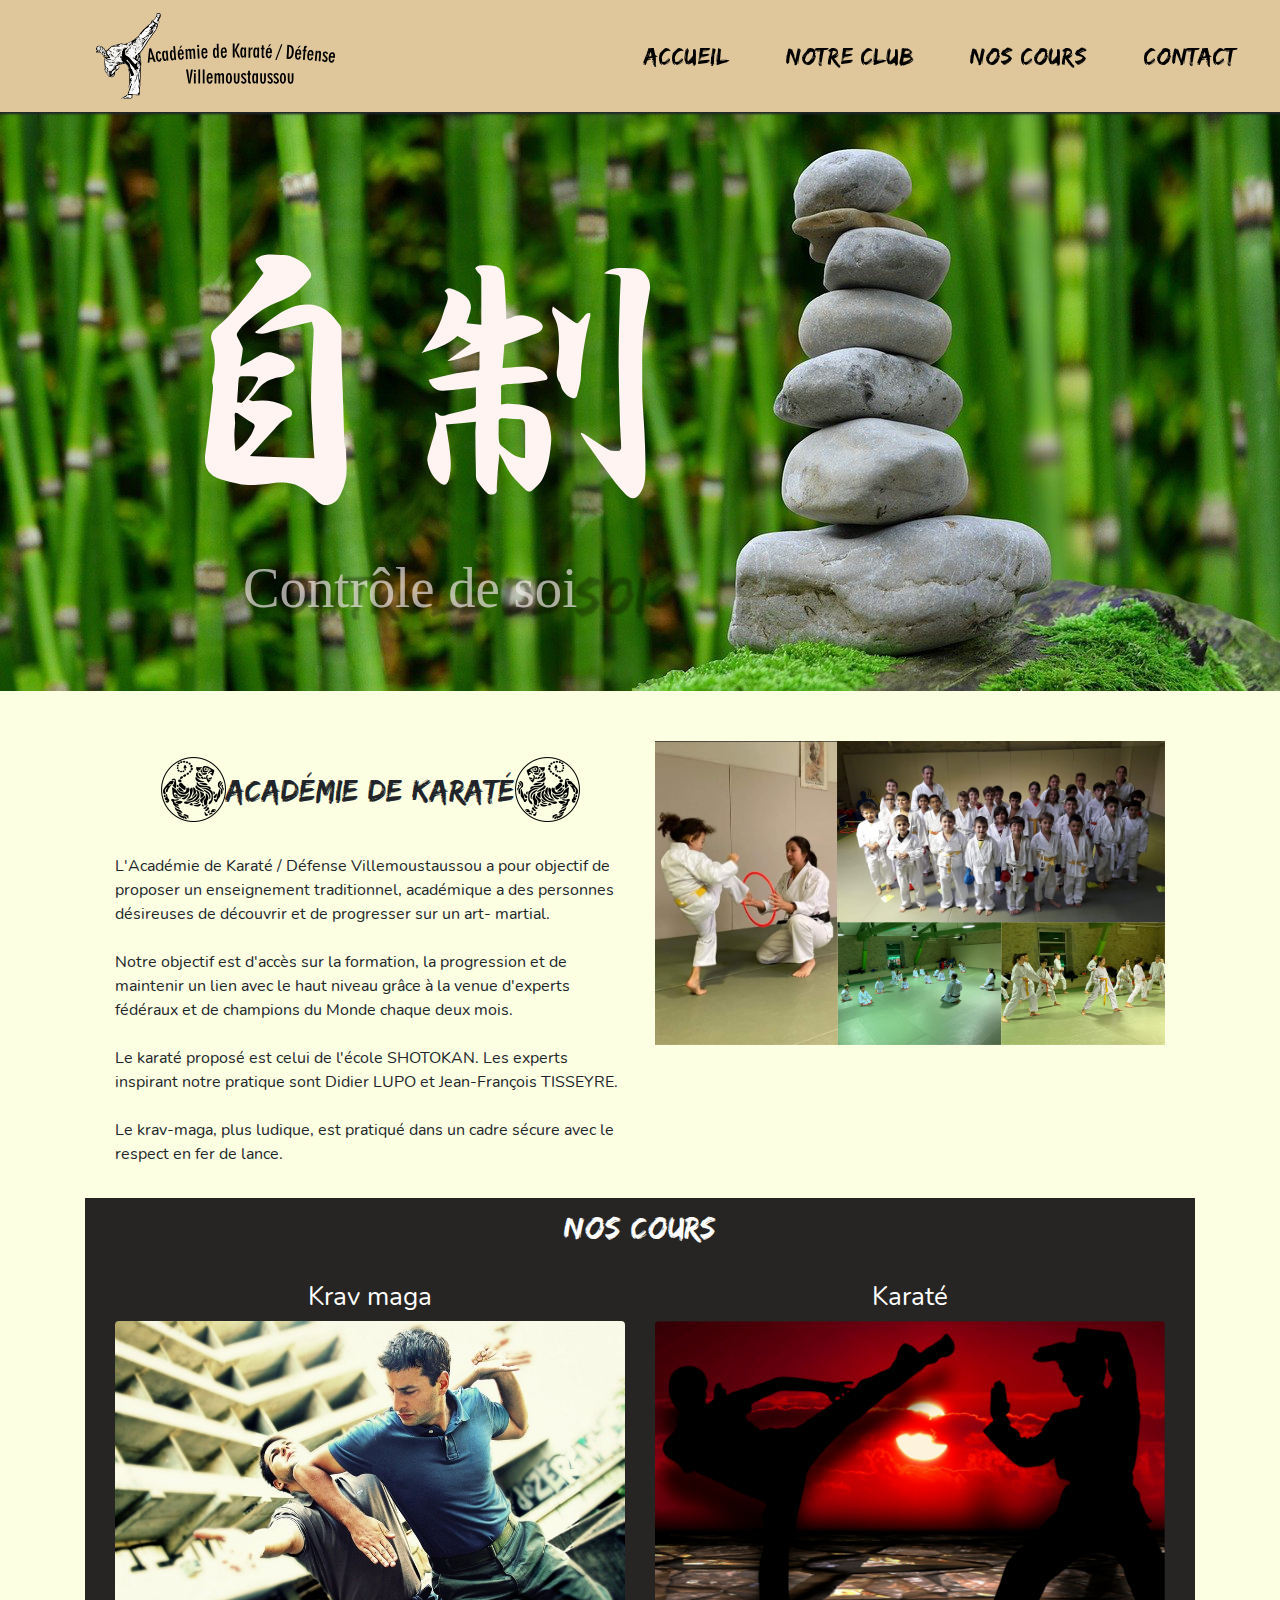
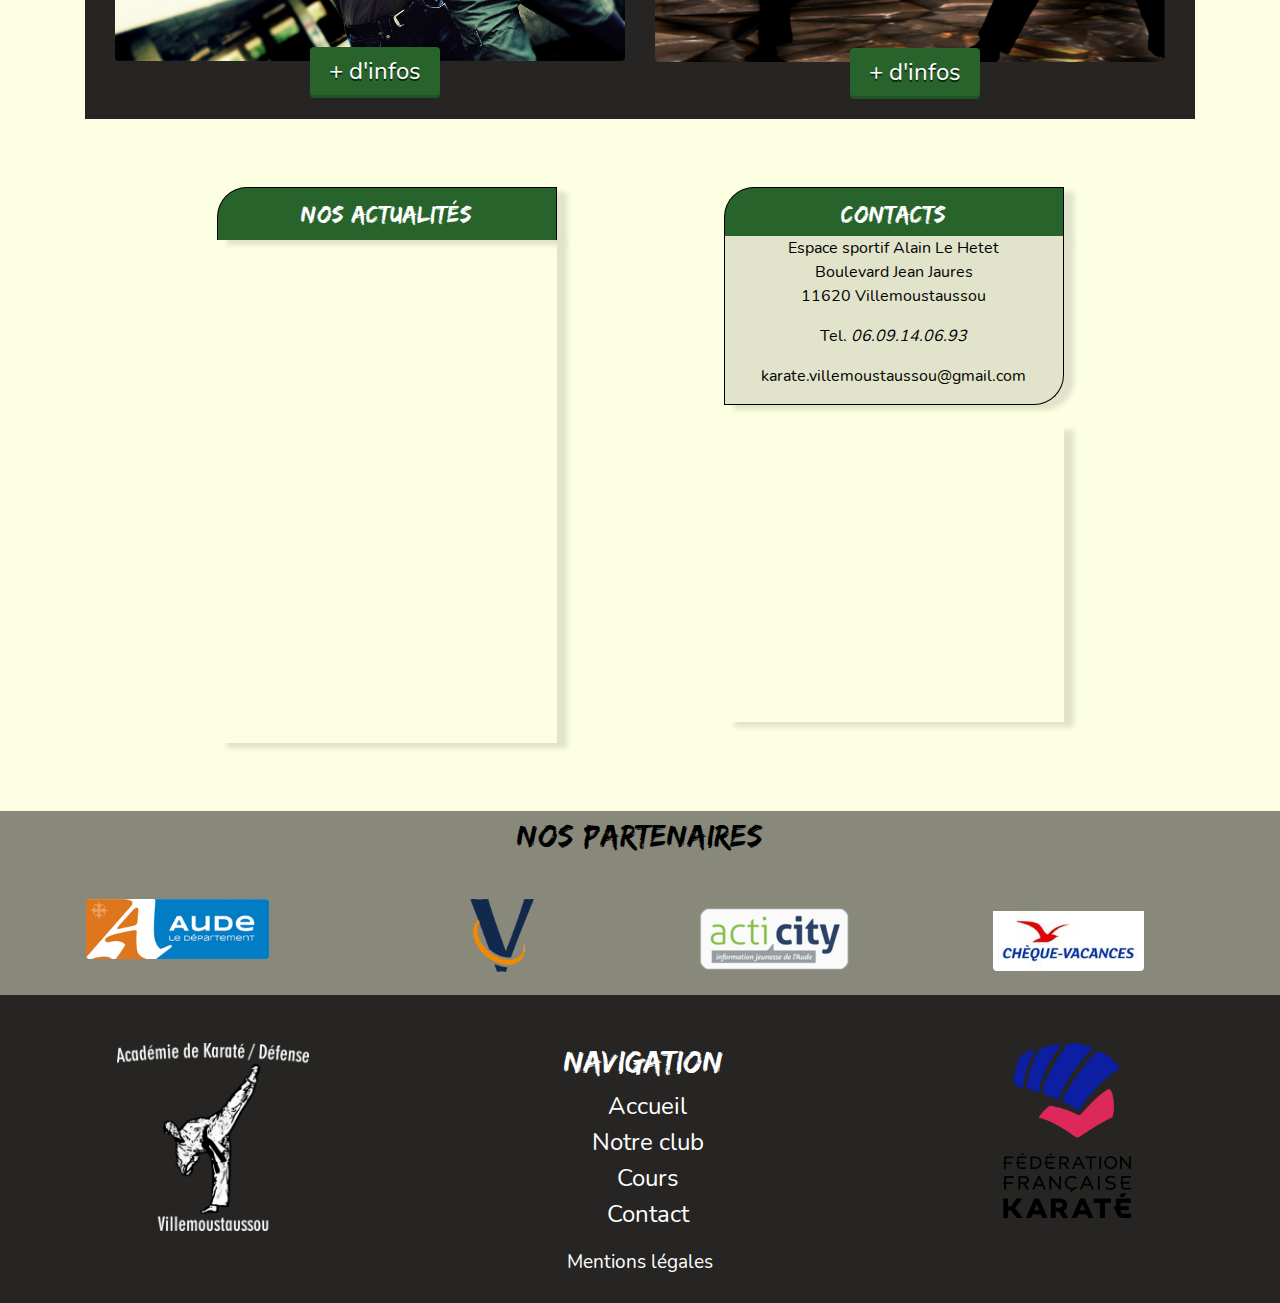
==== commit 9f67f6d9: "modif img" ====
--- a/code/index.html
+++ b/code/index.html
@@ -13,7 +13,7 @@
 	<meta property="og:title" content="Académie de Karaté/Défense de Villemaustoussou" />
 	<meta property="og:type" content="website" />
 	<meta property="og:url" content="http://www.academiekaratedefensevillemoustoussou.fr "/>
-	<meta property="og:image" content="http://referenseo/images/open-graph.jpg" />
+	<meta property="og:image" content="	http://pokemoncarddealer.epizy.com/assets/img/photo/ogimage.jpg"/>
 	<meta property="og:site_name" content="Académie de Karaté/Défense" />
 	<meta property="og:description" content="L'Académie de Karaté / Défense Villemoustaussou a pour objectif
     de proposer un enseignement traditionnel, académique a des
@@ -66,7 +66,7 @@
   <div class="carousel-inner">
     <!--section première image-->
     <div class="carousel-item active">
-      <img src="assets/img/photo/zen+kanji_modif2.svg" class="d-block w-100" alt="First slide"/>
+      <img src="assets/img/photo/zen.svg" class="d-block w-100" alt="First slide"/>
       <div class="carousel-caption d-none d-lg-block zonetextcarousel">
       </div>
     </div>
@@ -108,12 +108,12 @@
 	    	<div class="box-container">
 						<div class="col-12 col-md-6">
             <h2 class="sous-menu">Krav maga</h2>
-							<p><img src="assets/img/photo/selfdefense.jpg" class="d-block w-100" alt="First slide"/>
+							<p><img src="assets/img/photo/selfdefense.jpg" class="d-block w-100 rounded" alt="First slide"/>
               <div class="but"><center><button type="submit" class="rounded button_cours"><FONT size="5pt"> <a class= "a_button" href="cours.html"> + d'infos </a></FONT></button></center></div>
 							</div>
 						<div class="col-12 col-md-6">
 							<h2 class="sous-menu">Karaté</h2>
-							<p><img src="assets/img/photo/karate.png" class="d-block w-100" alt="First slide"/>
+							<p><img src="assets/img/photo/karate.png" class="d-block w-100 rounded" alt="First slide"/>
 								<center><button type="submit" class="rounded button_cours"><FONT size="5pt"> <a class= "a_button" href="cours.html#karate">+ d'infos</a></FONT></button></center>
 							</div>
 					</div>
@@ -159,10 +159,10 @@
 	<section class="footer1">
 		<h2 class="partenaire_title">Nos Partenaires</h2> <br>
 		<div class="d-flex justify-content-around ml-3 mr-3 flex-wrap">
-		<p><img src="assets/img/logo/logo4.jpg" class="img-fluid rounded w-75" alt="logo Aude"></p>
-		<p><img src="assets/img/logo/logo5.png" class="img-fluid w-75" alt="logo mairie de Villemaustoussou"></p>
-		<p><img src="assets/img/logo/logo3.png" class="img-fluid" alt="logo acticity"></p>
-		<p><img src="assets/img/logo/logo6.jpg" class="img-fluid rounded w-75 logo_ancv" alt="logo ANCV"></p>
+		<p><a href="https://www.aude.fr" target="blank" class="lien_footer"><img src="assets/img/logo/logo4.jpg" class="img-fluid rounded w-75 img_footer_zoom" alt="logo Aude"></a></p>
+		<p><a href="https://www.villemoustaussou.fr/fr" target="blank" class="lien_footer"><img src="assets/img/logo/logo5.png" class="img-fluid w-75 img_footer_zoom" alt="logo mairie de Villemoustaussou"></a></p>
+		<p><a href="https://acticity.com" target="blank" class="lien_footer"><img src="assets/img/logo/logo3.png" class="img-fluid img_footer_zoom" alt="logo acticity"></a></p>
+		<p><a href="https://www.ancv.com" target="blank" class="lien_footer"><img src="assets/img/logo/logo6.jpg" class="img-fluid rounded w-75 logo_ancv img_footer_zoom" alt="logo ANCV"></a></p>
 	</div>
 	</section>
 
@@ -185,7 +185,7 @@
 			</div>
 			<div class="col-12 col-md-4 col-lg-4">
 			<div class="card sectionfooter">
-				<img src="assets/img/logo/logo8.png" class="img-fluid logofooter2" alt="logo FFK">
+				<a href="https://www.ffkarate.fr" target="blank" class="lien_footer"><img src="assets/img/logo/logo8.png" class="img-fluid logofooter2 img_footer_zoom" alt="logo FFK"></a>
 			</div>
 		</div>
 		<div class="col-12 mention footer2">
--- a/code/assets/css/style.css
+++ b/code/assets/css/style.css
@@ -68,7 +68,16 @@
 	margin-left: 4em;
 	margin-right: 4em;
 	width: auto;
-	height:4.3em;
+    height:4.3em;
+	-webkit-transition: .5s ease-in-out;
+    transition: .5s ease-in-out;
+    -webkit-transform: scale(1);
+	transform: scale(1);
+}
+.logo:hover
+{
+    -webkit-transform: scale(1.1);
+	transform: scale(1.1);
 }
 
 /* CAROUSEL FIXE */
@@ -242,6 +251,10 @@
     border-color:#262523;
     width: 75%;
 }
+.titre_cours2
+{
+    font-family: "edo",sans-serif;
+}
 
 /*KARATE*/
 .karate_cours{
@@ -282,11 +295,11 @@
     font-style: italic;
     font-size: 1.2em;
 }
-.liste_pkenfaire
+.p_cours
 {
     font-style: italic;
+    line-height: 1em;
     text-align: center;
-    list-style-type:none;
 
 }
 /* TABLEAU */
@@ -416,6 +429,18 @@
     
 }
 
+.img_footer_zoom
+{
+    -webkit-transform: scale(1);
+    transform: scale(1);
+    -webkit-transition: .3s ease-in-out;
+    transition: .3s ease-in-out;
+}
+.img_footer_zoom:hover
+{
+    -webkit-transform: scale(1.2);
+	transform: scale(1.2);
+}
 
 /* MENTIONS */
 .mention{
@@ -506,6 +531,8 @@
 
 .team-boxed .people {
   padding:50px 0;
+  margin-left: auto;
+  margin-right: auto;
 }
 
 .team-boxed .item {
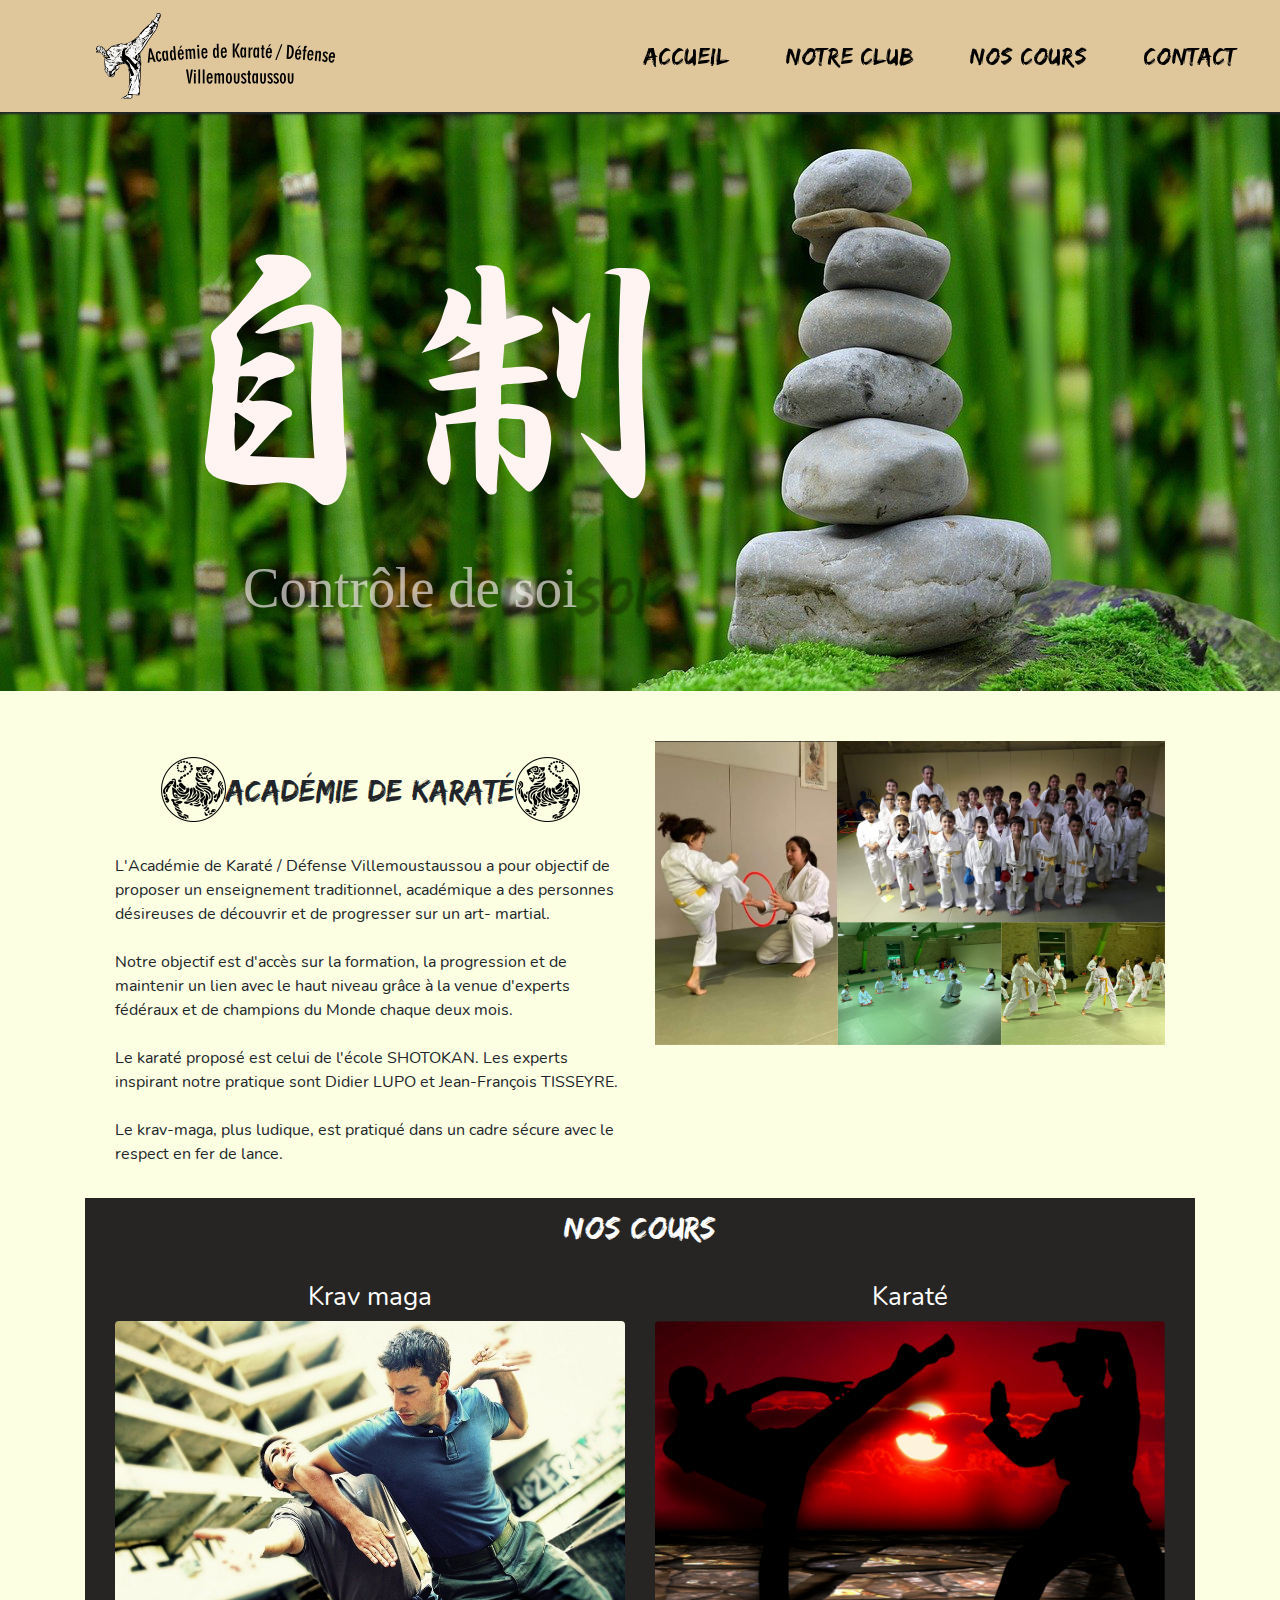
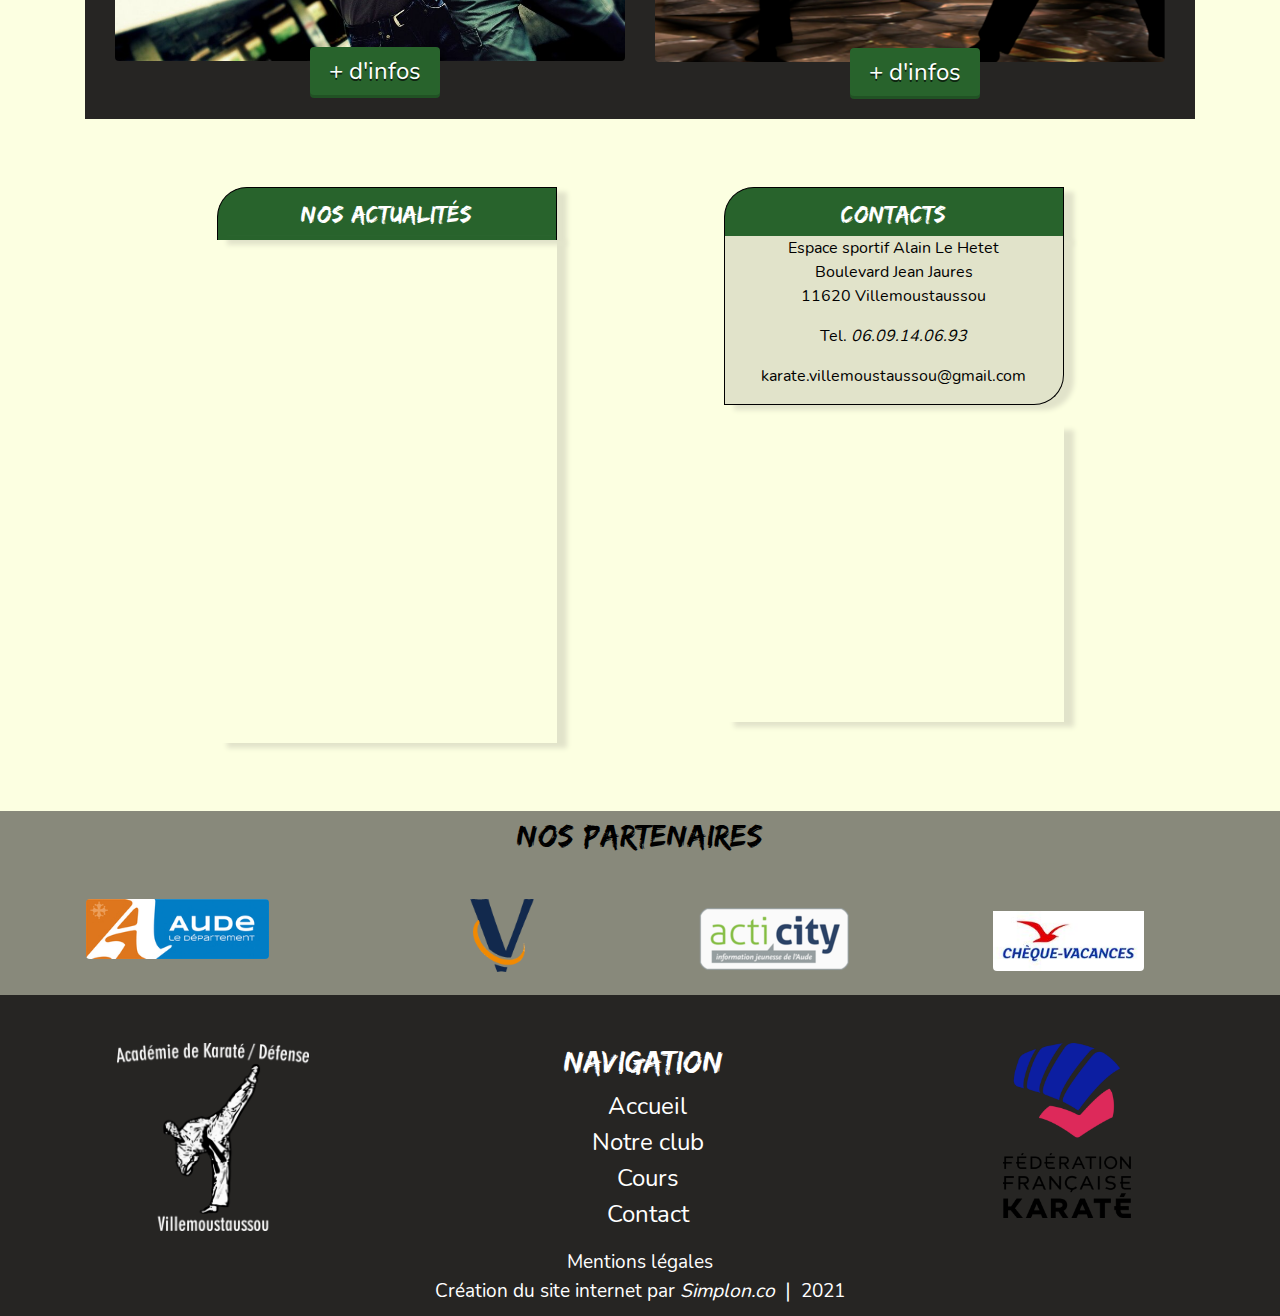
==== commit 8a32a240: "ajout mentions légal" ====
--- a/code/index.html
+++ b/code/index.html
@@ -1,10 +1,14 @@
+ <!-- Site développé par les merveilleux élèves de Simplon.co que son Wendy Vanbelle, Aymeric Herchuelz
+	 et la majestueuse Megan Barcelona 
+ Version 1.0
+ Date: 10/02/2021 -->
 <!DOCTYPE html>
 <html lang="fr" dir="ltr" xmlns:og=”http://ogp.me/ns#”>
   <head>
     <meta charset="utf-8">
 	<meta name="viewport" content="width=device-width, initial-scale=1.0">
 	<!------------------------------ SEO ----------------------------->
-	<meta name=" robots" content=" follow"/>
+	<meta name="robots" content="follow"/>
 	<meta name="description" content="L'Académie de Karaté / Défense Villemoustaussou a pour objectif
     de proposer un enseignement traditionnel, académique a des
     personnes désireuses de découvrir et de progresser sur un art-
@@ -12,8 +16,8 @@
 	<!--OPEN GRAPH -->
 	<meta property="og:title" content="Académie de Karaté/Défense de Villemaustoussou" />
 	<meta property="og:type" content="website" />
-	<meta property="og:url" content="http://www.academiekaratedefensevillemoustoussou.fr "/>
-	<meta property="og:image" content="	http://pokemoncarddealer.epizy.com/assets/img/photo/ogimage.jpg"/>
+	<meta property="og:url" content="https://karate-villemoustaussou.fr"/>
+	<meta property="og:image" content="https://karate-villemoustaussou.fr/assets/img/photo/ogimage.jpg"/>
 	<meta property="og:site_name" content="Académie de Karaté/Défense" />
 	<meta property="og:description" content="L'Académie de Karaté / Défense Villemoustaussou a pour objectif
     de proposer un enseignement traditionnel, académique a des
@@ -28,6 +32,7 @@
     <link rel="stylesheet" href="assets/css/style.css">
     <title>Académie de Karaté/Défense de Villemaustoussou</title>
   </head>
+
 <body>
 	<!--HEADER-->
 		
@@ -189,7 +194,8 @@
 			</div>
 		</div>
 		<div class="col-12 mention footer2">
-			<p class="text-center mentions"><a href="#">Mentions légales</a></p>
+			<p class="text-center m-0 mentions"><a href="mention.html" target="blank">Mentions légales</a></p>
+			<p class="text-center text-white m-0 mentions">Création du site internet par <a href="https://occitanie.simplon.co/" target="blank"><i>Simplon.co</i></a> &#x2758 2021</p>
 	</div>
 	</div>
 
--- a/code/assets/css/style.css
+++ b/code/assets/css/style.css
@@ -452,16 +452,16 @@
     color: white;
 }
 
-STAFF
+/* STAFF */
 /* CAROUSEL */
 
 .locaux{
+    color: #fcffe1;
 	text-align: center;
 	margin-left: 3%;
 	margin-bottom: 2%;
 	margin-right: 80%;
 	padding: 5px;
-    color: #fcffe1;
     font-family: edo,sans-serif;
 }
 
